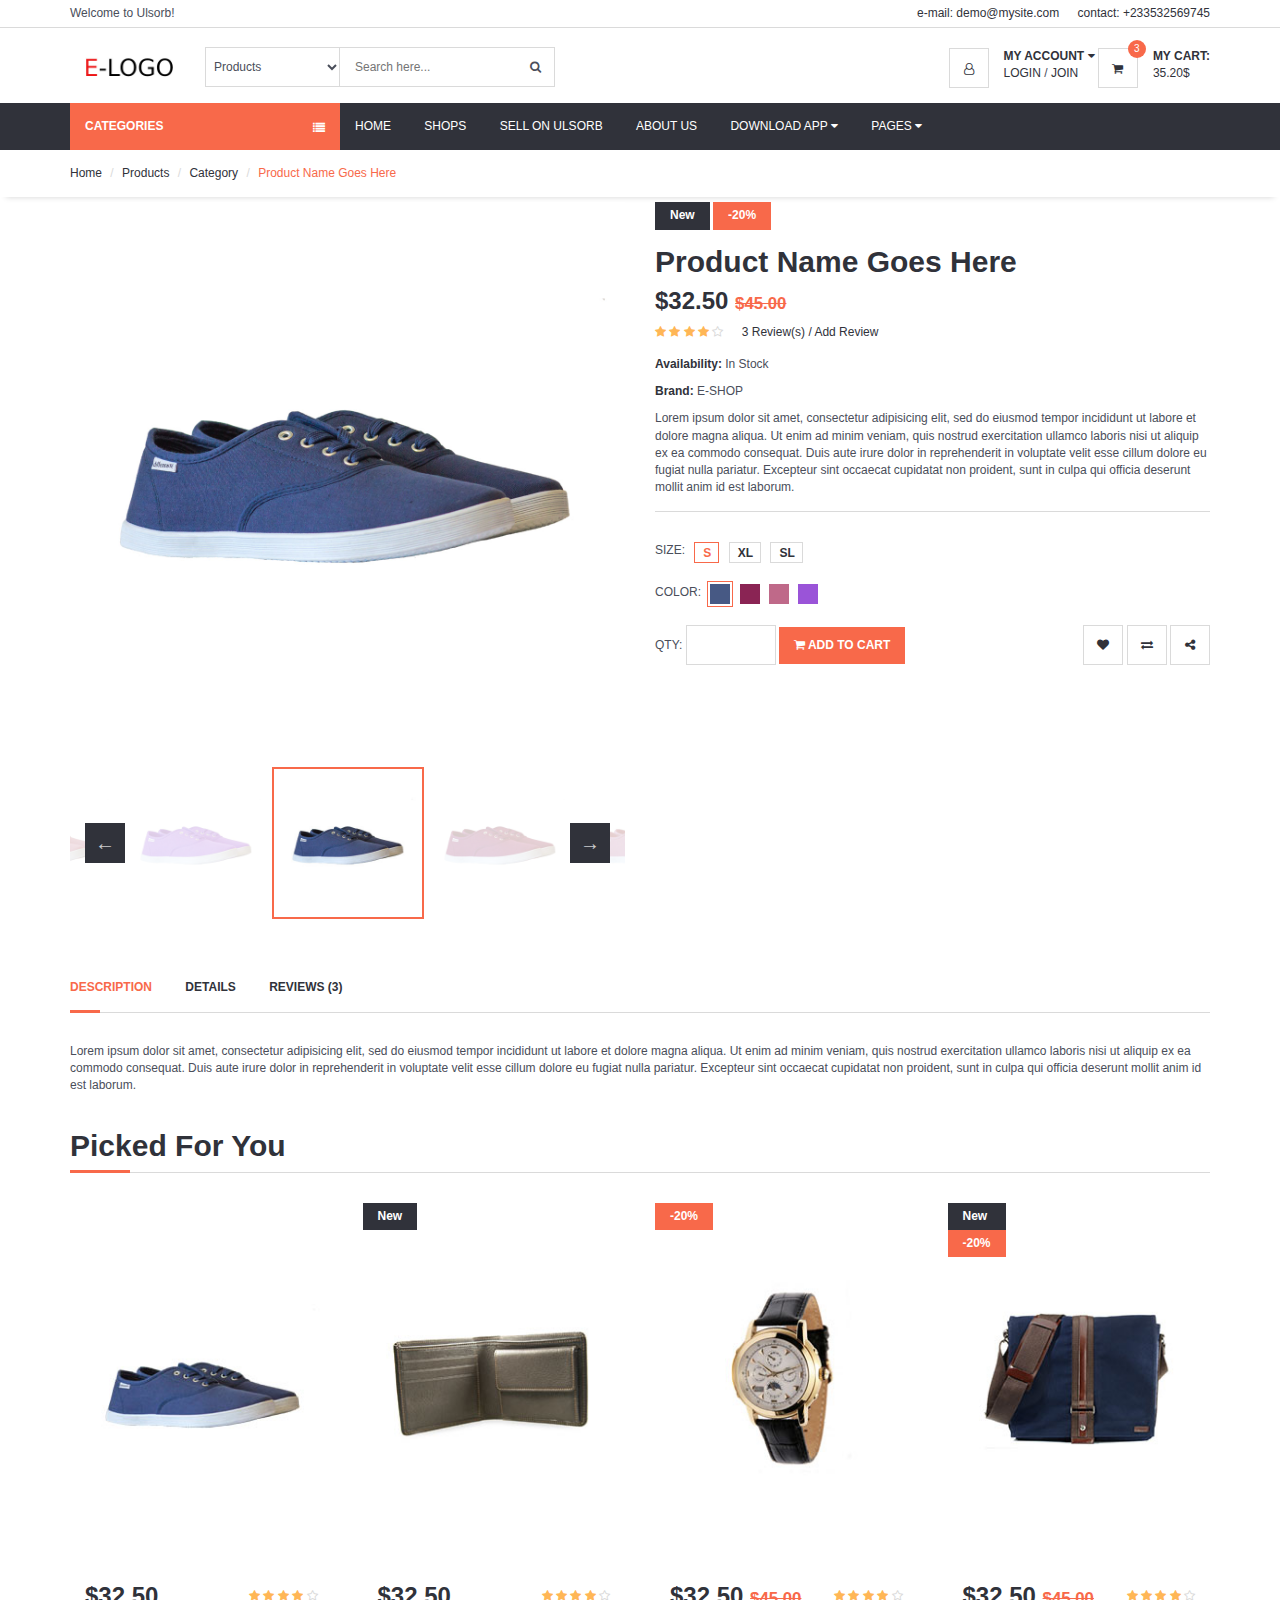
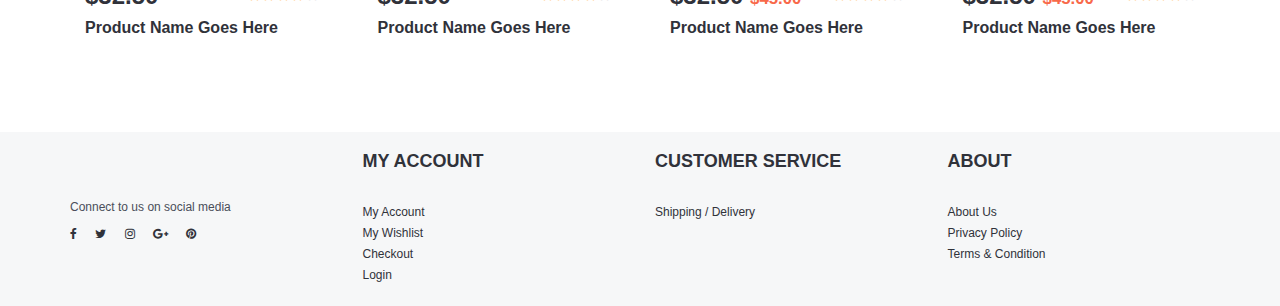
==== product-page.html @ 32432467 "initial commit" ====
<!DOCTYPE html>
<html lang="en">

<head>
	<meta charset="utf-8">
	<meta http-equiv="X-UA-Compatible" content="IE=edge">
	<meta name="viewport" content="width=device-width, initial-scale=1">
	<!-- The above 3 meta tags *must* come first in the head; any other head content must come *after* these tags -->

	<title>Product</title>

	<!-- Google font -->
	<link href="https://fonts.googleapis.com/css?family=Hind:400,700" rel="stylesheet">

	<!-- Bootstrap -->
	<link type="text/css" rel="stylesheet" href="css/bootstrap.min.css" />

	<!-- Slick -->
	<link type="text/css" rel="stylesheet" href="css/slick.css" />
	<link type="text/css" rel="stylesheet" href="css/slick-theme.css" />

	<!-- nouislider -->
	<link type="text/css" rel="stylesheet" href="css/nouislider.min.css" />

	<!-- Font Awesome Icon -->
	<link rel="stylesheet" href="css/font-awesome.min.css">

	<!-- Custom stlylesheet -->
	<link type="text/css" rel="stylesheet" href="css/style.css" />

	<!-- HTML5 shim and Respond.js for IE8 support of HTML5 elements and media queries -->
	<!-- WARNING: Respond.js doesn't work if you view the page via file:// -->
	<!--[if lt IE 9]>
		  <script src="https://oss.maxcdn.com/html5shiv/3.7.3/html5shiv.min.js"></script>
		  <script src="https://oss.maxcdn.com/respond/1.4.2/respond.min.js"></script>
		<![endif]-->

</head>

<body>
	<!-- HEADER -->
	<header>
		<!-- top Header -->
			<div id="top-header">
				<div class="container">
					<div class="pull-left">
						<span>Welcome to Ulsorb!</span>
					</div>
					<div class="pull-right">
						<ul class="header-top-links">
							<li><a href="mailto:demo@mysite.com">e-mail: demo@mysite.com</a></li>
							<li><a href="tel://+233532569745">contact: +233532569745</a></li>
						</ul>
					</div>
				</div>
			</div>
		<!-- /top Header -->

		<!-- header -->
		<div id="header">
			<div class="container">
				<div class="pull-left">
					<!-- Logo -->
					<div class="header-logo">
						<a class="logo" href="#">
							<img src="./img/logo.jpg" alt="">
						</a>
					</div>
					<!-- /Logo -->

					<!-- Search -->
					<div class="header-search">
						<form>
							<input class="input search-input" type="text" placeholder="Search here...">
							<select class="input search-categories">
								<option value="0" selected>Products</option>
								<option value="1">Suppliers</option>
								<option value="1">Location</option>
							</select>
							<button class="search-btn"><i class="fa fa-search"></i></button>
						</form>
					</div>
					<!-- /Search -->
				</div>
				<div class="pull-right">
					<ul class="header-btns">
						
						<!-- Mobile nav toggle-->
						<li class="nav-toggle">
							<button class="nav-toggle-btn main-btn icon-btn"><i class="fa fa-bars"></i></button>
						</li>
						<!-- / Mobile nav toggle -->
						<!-- Account -->
						<li class="header-account dropdown default-dropdown">
							<div class="dropdown-toggle" role="button" data-toggle="dropdown" aria-expanded="true">
								<div class="header-btns-icon">
									<i class="fa fa-user-o"></i>
								</div>
								<strong class="text-uppercase">My Account <i class="fa fa-caret-down"></i></strong>
							</div>
							<a href="#" class="text-uppercase">Login</a> / <a href="#" class="text-uppercase">Join</a>
							<ul class="custom-menu">
								<li><a href="#"><i class="fa fa-user-o"></i> My Account</a></li>
								<li><a href="#"><i class="fa fa-heart-o"></i> My Wishlist</a></li>
								<li><a href="#"><i class="fa fa-exchange"></i> Compare</a></li>
								<li><a href="#"><i class="fa fa-check"></i> Checkout</a></li>
								<li><a href="#"><i class="fa fa-unlock-alt"></i> Login</a></li>
								<li><a href="#"><i class="fa fa-user-plus"></i> Create An Account</a></li>
							</ul>
						</li>
						<!-- /Account -->

						<!-- Cart -->
						<li class="header-cart dropdown default-dropdown">
							<a class="dropdown-toggle" data-toggle="dropdown" aria-expanded="true">
								<div class="header-btns-icon">
									<i class="fa fa-shopping-cart"></i>
									<span class="qty">3</span>
								</div>
								<strong class="text-uppercase">My Cart:</strong>
								<br>
								<span>35.20$</span>
							</a>
							<div class="custom-menu">
								<div id="shopping-cart">
									<div class="shopping-cart-list">
										<div class="product product-widget">
											<div class="product-thumb">
												<img src="./img/thumb-product01.jpg" alt="">
											</div>
											<div class="product-body">
												<h3 class="product-price">$32.50 <span class="qty">x3</span></h3>
												<h2 class="product-name"><a href="#">Product Name Goes Here</a></h2>
											</div>
											<button class="cancel-btn"><i class="fa fa-trash"></i></button>
										</div>
										<div class="product product-widget">
											<div class="product-thumb">
												<img src="./img/thumb-product01.jpg" alt="">
											</div>
											<div class="product-body">
												<h3 class="product-price">$32.50 <span class="qty">x3</span></h3>
												<h2 class="product-name"><a href="#">Product Name Goes Here</a></h2>
											</div>
											<button class="cancel-btn"><i class="fa fa-trash"></i></button>
										</div>
									</div>
									<div class="shopping-cart-btns">
										<button class="main-btn">View Cart</button>
										<button class="primary-btn">Checkout <i class="fa fa-arrow-circle-right"></i></button>
									</div>
								</div>
							</div>
						</li>
						<!-- /Cart -->
					</ul>
				</div>
			</div>
			<!-- header -->
		</div>
		<!-- container -->
	</header>
	<!-- /HEADER -->

	<!-- NAVIGATION -->
	<div id="navigation">
		<!-- container -->
		<div class="container">
			<div id="responsive-nav">
				<!-- category nav -->
				<div class="category-nav show-on-click">
					<span class="category-header">Categories <i class="fa fa-list"></i></span>
					<ul class="category-list">
						<li class="dropdown side-dropdown">
							<a class="dropdown-toggle" data-toggle="dropdown" aria-expanded="true">Health Equipments<i class="fa fa-angle-right"></i></a>
							<div class="custom-menu">
								<div class="row put-space-below">
									<div class="col-md-4">
										<ul class="list-links">
											<li>
												<h3 class="list-links-title"> medical laboratory equipment</h3></li>
											<li><a href="#">N/A</a></li>
											<li><a href="#">N/A</a></li>
											<li><a href="#">N/A</a></li>
											<li><a href="#">N/A</a></li>
											<li><a href="#">N/A</a></li>
										</ul>
									</div>
									
									<div class="col-md-4">
										<ul class="list-links">
											<li>
												<h3 class="list-links-title">diagnostic equipment</h3></li>
											<li><a href="#">medical imaging machines</a></li>
											<li><a href="#">patient scales </a></li>
											<li><a href="#">stethoscope</a></li>
											<li><a href="#">doppler</a></li>
											<li><a href="#">pulse oximetry</a></li>
										</ul>
									</div>
							
									<div class="col-md-4">
										<ul class="list-links">
											<li>
												<h3 class="list-links-title">treatment equipment</h3></li>
											<li><a href="#">infusion pumps</a></li>
											<li><a href="#">lasik surgical machines</a></li>
											<li><a href="#">medical lasers</a></li>
											<li><a href="#"></a></li>
											<li><a href="#"></a></li>
										</ul>
									</div>
								</div>
								<div class="row">
									<div class="col-md-4">
										<ul class="list-links">
											<li>
												<h3 class="list-links-title">life support equipment</h3></li>
											<li><a href="#">heart-lung machines</a></li>
											<li><a href="#">medical ventilators</a></li>
											<li><a href="#">dialysis machine</a></li>
											<li><a href="#">incubators </a></li>
										</ul>
									</div>
									<div class="col-md-4">
										<ul class="list-links">
											<li>
												<h3 class="list-links-title">durable medical equipment</h3></li>
											<li><a href="#">wheelchair</a></li>
											<li><a href="#">hospital beds</a></li>
											<li><a href="#">walker or crutches</a></li>
											<li><a href="#">pressure mattress </a></li>
											<li><a href="#">insulin pumps</a></li>
											<li><a href="#">breast pump</a></li>
											<li><a href="#">nebulizer</a></li>
											<li><a href="#">patient lifts </a></li>
											<li><a href="#">bili lights and blankets </a></li>
											<li><a href="#">kidney machines</a></li>
											<li><a href="#">stationary or portable oxygen tanks</a></li>
											<li><a href="#">oxygen concentrators ventilators.</a></li>
										</ul>
									</div>
									
								</div>
								<!-- <div class="row hidden-sm hidden-xs">
									<div class="col-md-12">
										<hr>
										<a class="banner banner-1" href="#">
											<img src="./img/health-equipment.jpg" alt="sethoscope">
											<div class="banner-caption text-center">
												<h2 class="white-color text-shadow-outline">NEW COLLECTION</h2>
												<h3 class="white-color sub-text text-shadow-outline">HOT DEAL</h3>
											</div>
										</a>
									</div>
								</div> -->
							</div>
						</li>
						<!-- <li><a href="#">Drugs</a></li> -->
						<li class="dropdown side-dropdown"><a class="dropdown-toggle" data-toggle="dropdown" aria-expanded="true">Drugs <i class="fa fa-angle-right"></i></a>
							<div class="custom-menu">
								<div class="row put-space-below">
									<div class="col-md-4">
										<ul class="list-links">
											<li>
												<h3 class="list-links-title">Oral</h3></li>
											<li><a href="#">tablets</a></li>
											<li><a href="#">capsules </a></li>
											<li><a href="#">syrups</a></li>
											<li><a href="#">thin film</a></li>
											<li><a href="#">liquid solution or suspension</a></li>
											<li><a href="#">specialty tables</a></li>
											<li><a href="#">powder or liquid or solid crystals </a></li>
											<li><a href="#">natural or herbal medicine </a></li>
											<li><a href="#">pastes</a></li>
											<li><a href="#">buccal film</a></li>
										</ul>
									</div>
									<div class="col-md-4">
										<ul class="list-links">
											<li>
												<h3 class="list-links-title">ophthalmic</h3></li>
											<li><a href="#">Liquid solution</a></li>
											<li><a href="#">ophthalmic solutions</a></li>
											<li><a href="#">ophthalmic suspensions</a></li>
											<li><a href="#">ophthalmic ointment</a></li>
											<li><a href="#">ophthalmic emulsion</a></li>
										</ul>
									</div>
									<div class="col-md-4">
										<ul class="list-links">
											<li>
												<h3 class="list-links-title">inhalation</h3></li>
											<li><a href="#">aerosol</a></li>
											<li><a href="#">inhaler</a></li>
											<li><a href="#">nebulizer</a></li>
											<li><a href="#">smoking</a></li>
											<li><a href="#">vaporizer</a></li>
										</ul>
									</div>
								</div>
								<div class="row">
									<div class="col-md-4">
										<ul class="list-links">
											<li>
												<h3 class="list-links-title">parenteral</h3></li>
											<li><a href="#"> intravenous (IV)</a></li>
											<li><a href="#"> intradermal  (ID)</a></li>
											<li><a href="#"> subcutaneous (SC)</a></li>
											<li><a href="#"> intramuscular ( IM) </a></li>
											<li><a href="#"> intraosseous (IO)</a></li>
											<li><a href="#"> intraperitoneal (IP)</a></li>
										</ul>
									</div>
									<div class="col-md-4">
										<ul class="list-links">
											<li>
												<h3 class="list-links-title">topical</h3></li>
											<li><a href="#">cream</a></li>
											<li><a href="#">gel</a></li>
											<li><a href="#">liniment or balm</a></li>
											<li><a href="#">lotion</a></li>
											<li><a href="#">ointment</a></li>
											<li><a href="#">ear drops </a></li>
											<li><a href="#">eye drops ( ophthalmic )</a></li>
											<li><a href="#">skin patch ( transdermal )</a></li>
											<li><a href="#">vaginal rings</a></li>
											<li><a href="#">dermal patches </a></li>
											<li><a href="#">powder/ talc</a></li>
										</ul>
									</div>
									<div  class="col-md-4">
										<ul class="list-links">
											<li>
												<h3 class="list-links-title">suppository</h3></li>
											<li><a href="#"> vaginal</a></li>
											<li><a href="#"> Rectal</a></li>
											<li><a href="#"> urethral suppositories</a></li>
											<li><a href="#"> nasal suppositories</a></li>
										</ul>
									</div>
									<!-- <div class="col-md-4 hidden-sm hidden-xs">
										<a class="banner banner-2" href="#">
											<img src="./img/drug.jpg" alt="">
											<div class="banner-caption">
												<h3 class="white-color">NEW<br>COLLECTION</h3>
											</div>
										</a>
									</div> -->
								</div>
							</div>
						</li>
						<li class="dropdown side-dropdown"><a class="dropdown-toggle" data-toggle="dropdown" aria-expanded="true">Cosmetics & beauty<i class="fa fa-angle-right"></i></a>
							<div class="custom-menu">
								<div class="row put-space-below">
									<div class="col-md-4">
										<ul class="list-links">
											<li>
												<h3 class="list-links-title">perfume and eau de cologne</h3></li>
											<li><a href="#">fragrance</a></li>
										</ul>
									</div>
									<div class="col-md-4">
										<ul class="list-links">
											<li>
												<h3 class="list-links-title">makeup cosmetics</h3></li>
											<li><a href="#">foundation creams</a></li>
											<li><a href="#">lipsticks and eye makeup</a></li>

										</ul>
									</div>
									<div class="col-md-4">
										<ul class="list-links">
											<li>
												<h3 class="list-links-title">skin  care cosmetics</h3></li>
											<li><a href="#">cream</a></li>
											<li><a href="#">skin lotion</a></li>
											<li><a href="#">skin milk</a></li>
											<li><a href="#">cleansing cream</a></li>
										</ul>
									</div>
								</div>
								<div class="row">
									<div class="col-md-4">
										<ul class="list-links">
											<li>
												<h3 class="list-links-title">hair care products</h3></li>
											<li><a href="#">hair dye</a></li>
											<li><a href="#">shampoo</a></li>
											<li><a href="#">hair treatment</a></li>
										</ul>
									</div>
									<div class="col-md-4">
										<ul class="list-links">
											<li>
												<h3 class="list-links-title">special purpose cosmetics</h3></li>
											<li><a href="#">sunscreen</a></li>
											<li><a href="#">Soaps</a></li>
										</ul>
									</div>
									<!-- <div class="col-md-4 hidden-sm hidden-xs">
										<a class="banner banner-2" href="#">
											<img src="./img/cosmetic.jpg" alt="">
											<div class="banner-caption">
												<h3 class="white-color">NEW<br>COLLECTION</h3>
											</div>
										</a>
									</div> -->
								</div>
							</div>
						</li>
						<!-- <li><a href="#">Computer & Office</a></li> -->
						<!-- <li><a href="#">Health equipment</a></li> -->
						<!-- <li class="dropdown side-dropdown">
							<a class="dropdown-toggle" data-toggle="dropdown" aria-expanded="true">Cosmetics & beauty <i class="fa fa-angle-right"></i></a>
							<div class="custom-menu">
								<div class="row">
									<div class="col-md-4">
										<ul class="list-links">
											<li>
												<h3 class="list-links-title">Categories</h3></li>
												<li><a href="#">All</a></li>
												<li><a href="#">Drugs</a></li>
												<li><a href="#">Health equipment</a></li>
												<li><a href="#">Cosmetics & beauty</a></li>
												<li><a href="#">Delivery</a></li>
										</ul>
										<hr>
										<ul class="list-links">
											<li>
												<h3 class="list-links-title">Categories</h3></li>
												<li><a href="#">All</a></li>
												<li><a href="#">Drugs</a></li>
												<li><a href="#">Health equipment</a></li>
												<li><a href="#">Cosmetics & beauty</a></li>
												<li><a href="#">Delivery</a></li>
										</ul>
										<hr class="hidden-md hidden-lg">
									</div>
									<div class="col-md-4">
										<ul class="list-links">
											<li>
												<h3 class="list-links-title">Categories</h3></li>
											<li><a href="#">All</a></li>
											<li><a href="#">Drugs</a></li>
											<li><a href="#">Health equipment</a></li>
											<li><a href="#">Cosmetics & beauty</a></li>
											<li><a href="#">Delivery</a></li>
										</ul>
										<hr>
										<ul class="list-links">
											<li>
												<h3 class="list-links-title">Categories</h3></li>
											<li><a href="#">All</a></li>
											<li><a href="#">Drugs</a></li>
											<li><a href="#">Health equipment</a></li>
											<li><a href="#">Cosmetics & beauty</a></li>
											<li><a href="#">Delivery</a></li>
										</ul>
										<hr class="hidden-md hidden-lg">
									</div>
									<div class="col-md-4">
										<ul class="list-links">
											<li>
												<h3 class="list-links-title">Categories</h3></li>
											<li><a href="#">All</a></li>
											<li><a href="#">Drugs</a></li>
											<li><a href="#">Health equipment</a></li>
											<li><a href="#">Cosmetics & beauty</a></li>
											<li><a href="#">Delivery</a></li>
										</ul>
										<hr>
										<ul class="list-links">
											<li>
												<h3 class="list-links-title">Categories</h3></li>
											<li><a href="#">All</a></li>
											<li><a href="#">Drugs</a></li>
											<li><a href="#">Health equipment</a></li>
											<li><a href="#">Cosmetics & beauty</a></li>
											<li><a href="#">Delivery</a></li>
										</ul>
									</div>
								</div>
							</div>
						</li> -->
						<li class="dropdown side-dropdown">
							<a class="dropdown-toggle" data-toggle="dropdown" aria-expanded="true">Suppliers<i class="fa fa-angle-right"></i></a>
							<div class="custom-menu">
								<div class="row">
									<div class="col-md-4">
										<ul class="list-links">
											<li>
												<h3 class="list-links-title">health equipments stores</h3></li>
												<li><a href="#">dolore magna aliqua</a></li>
												<li><a href="#">dolore magna aliqua</a></li>
												<li><a href="#">dolore magna aliqua equipment</a></li>
												<li><a href="#">dolore magna aliqua & beauty</a></li>
												<li><a href="#">dolore magna aliqua</a></li>
										</ul>
										
									</div>
									<div class="col-md-4">
										<ul class="list-links">
											<li>
												<h3 class="list-links-title">cosmetics & beauty stores</h3></li>
											<li><a href="#">Excepteur sint</a></li>
											<li><a href="#">Excepteur sint</a></li>
											<li><a href="#">Hea Excepteur sint</a></li>
											<li><a href="#">Excepteur sint</a></li>
											<li><a href="#">Excepteur sint</a></li>
										</ul>
									</div>
									<div class="col-md-4">
										<ul class="list-links">
											<li>
												<h3 class="list-links-title">drug stores</h3></li>
											<li><a href="#">officia deserunt</a></li>
											<li><a href="#">officia deserunt</a></li>
											<li><a href="#">Health officia deserunt</a></li>
											<li><a href="#">officia deserunt</a></li>
											<li><a href="#">officia deserunt</a></li>
										</ul>
										
									</div>
								</div>
							</div>
						</li>
						<li><a href="#">Delivery</a></li>
						<!-- <li><a href="#">View All</a></li> -->
					</ul>
				</div>
				<!-- /category nav -->

				<!-- menu nav -->
				<div class="menu-nav">
					<span class="menu-header">Menu <i class="fa fa-bars"></i></span>
					<ul class="menu-list">
						<li><a href="./index.html">Home</a></li>
						<li><a href="#">Shops</a></li>
						<!-- <li class="dropdown mega-dropdown"><a class="dropdown-toggle" data-toggle="dropdown" aria-expanded="true">Health Equipments <i class="fa fa-caret-down"></i></a>
							<div class="custom-menu">
								<div class="row">
									<div class="col-md-4">
										<ul class="list-links">
											<li>
												<h3 class="list-links-title">Categories</h3></li>
											<li><a href="#">All</a></li>
											<li><a href="#">Drugs</a></li>
											<li><a href="#">Health equipment</a></li>
											<li><a href="#">Cosmetics & beauty</a></li>
											<li><a href="#">Delivery</a></li>
										</ul>
										<hr class="hidden-md hidden-lg">
									</div>
									<div class="col-md-4">
										<ul class="list-links">
											<li>
												<h3 class="list-links-title">Categories</h3></li>
											<li><a href="#">All</a></li>
											<li><a href="#">Drugs</a></li>
											<li><a href="#">Health equipment</a></li>
											<li><a href="#">Cosmetics & beauty</a></li>
											<li><a href="#">Delivery</a></li>
										</ul>
										<hr class="hidden-md hidden-lg">
									</div>
									<div class="col-md-4">
										<ul class="list-links">
											<li>
												<h3 class="list-links-title">Categories</h3></li>
											<li><a href="#">All</a></li>
											<li><a href="#">Drugs</a></li>
											<li><a href="#">Health equipment</a></li>
											<li><a href="#">Cosmetics & beauty</a></li>
											<li><a href="#">Delivery</a></li>
										</ul>
									</div>
								</div>
								<div class="row hidden-sm hidden-xs">
									<div class="col-md-12">
										<hr>
										<a class="banner banner-1" href="#">
											<img src="./img/health-equipment.jpg" alt="">
											<div class="banner-caption text-center">
												<h2 class="white-color">NEW COLLECTION</h2>
												<h3 class="white-color font-weak">HOT DEAL</h3>
											</div>
										</a>
									</div>
								</div>
							</div>
						</li> -->
						<!-- <li class="dropdown mega-dropdown full-width"><a class="dropdown-toggle" data-toggle="dropdown" aria-expanded="true">Drugs <i class="fa fa-caret-down"></i></a>
							<div class="custom-menu">
								<div class="row">
									<div class="col-md-3">
										<div class="hidden-sm hidden-xs">
											<a class="banner banner-1" href="#">
												<img src="./img/drug1.jpg"  alt="drug image" class="drug-image">
												<div class="banner-caption text-center">
													<h3 class="white-color text-uppercase">Women’s</h3>
												</div>
											</a>
											<hr>
										</div>
										<ul class="list-links">
											<li>
												<h3 class="list-links-title">Categories</h3></li>
											<li><a href="#">All</a></li>
											<li><a href="#">Drugs</a></li>
											<li><a href="#">Health equipment</a></li>
											<li><a href="#">Cosmetics & beauty</a></li>
											<li><a href="#">Delivery</a></li>
										</ul>
									</div>
									<div class="col-md-3">
										<div class="hidden-sm hidden-xs">
											<a class="banner banner-1" href="#">
												<img src="./img/drug2.jpg"  alt="drug image" class="drug-image">
												<div class="banner-caption text-center">
													<h3 class="white-color text-uppercase">Men’s</h3>
												</div>
											</a>
										</div>
										<hr>
										<ul class="list-links">
											<li>
												<h3 class="list-links-title">Categories</h3></li>
											<li><a href="#">All</a></li>
											<li><a href="#">Drugs</a></li>
											<li><a href="#">Health equipment</a></li>
											<li><a href="#">Cosmetics & beauty</a></li>
											<li><a href="#">Delivery</a></li>
										</ul>
									</div>
									<div class="col-md-3">
										<div class="hidden-sm hidden-xs">
											<a class="banner banner-1" href="#">
												<img src="./img/drug3.jpg"  alt="drug image" class="drug-image">
												<div class="banner-caption text-center">
													<h3 class="white-color text-uppercase">Accessories</h3>
												</div>
											</a>
										</div>
										<hr>
										<ul class="list-links">
											<li>
												<h3 class="list-links-title">Categories</h3></li>
											<li><a href="#">All</a></li>
											<li><a href="#">Drugs</a></li>
											<li><a href="#">Health equipment</a></li>
											<li><a href="#">Cosmetics & beauty</a></li>
											<li><a href="#">Delivery</a></li>
										</ul>
									</div>
									<div class="col-md-3">
										<div class="hidden-sm hidden-xs">
											<a class="banner banner-1" href="#">
												<img src="./img/drug4.jpg" alt="drug image" class="drug-image">
												<div class="banner-caption text-center">
													<h3 class="white-color text-uppercase">Bags</h3>
												</div>
											</a>
										</div>
										<hr>
										<ul class="list-links">
											<li>
												<h3 class="list-links-title">Categories</h3></li>
											<li><a href="#">All</a></li>
											<li><a href="#">Drugs</a></li>
											<li><a href="#">Health equipment</a></li>
											<li><a href="#">Cosmetics & beauty</a></li>
											<li><a href="#">Delivery</a></li>
										</ul>
									</div>
								</div>
							</div>
						</li> -->
						<li><a href="#">Sell on Ulsorb</a></li>
						<li><a href="#">About Us</a></li>
						<li class="dropdown default-dropdown"><a class="dropdown-toggle" data-toggle="dropdown" aria-expanded="true">Download App <i class="fa fa-caret-down"></i></a>
							<ul class="custom-menu">
								<li><a href="#">Google play store</a></li>
								<li><a href="#">Apple App Store</a></li>
							</ul>
						</li>
						<li class="dropdown default-dropdown"><a class="dropdown-toggle" data-toggle="dropdown" aria-expanded="true">Pages <i class="fa fa-caret-down"></i></a>
							<ul class="custom-menu">
								<li><a href="index.html">Home</a></li>
								<li><a href="products.html">Products</a></li>
								<li><a href="product-page.html">Product Details</a></li>
								<li><a href="checkout.html">Checkout</a></li>
							</ul>
						</li>
					</ul>
				</div>
				<!-- menu nav -->
			</div>
		</div>
		<!-- /container -->
	</div>
	<!-- /NAVIGATION -->

	<!-- BREADCRUMB -->
	<div id="breadcrumb">
		<div class="container">
			<ul class="breadcrumb">
				<li><a href="#">Home</a></li>
				<li><a href="#">Products</a></li>
				<li><a href="#">Category</a></li>
				<li class="active">Product Name Goes Here</li>
			</ul>
		</div>
	</div>
	<!-- /BREADCRUMB -->

	<!-- section -->
	<div class="section">
		<!-- container -->
		<div class="container">
			<!-- row -->
			<div class="row">
				<!--  Product Details -->
				<div class="product product-details clearfix">
					<div class="col-md-6">
						<div id="product-main-view">
							<div class="product-view">
								<img src="./img/main-product01.jpg" alt="">
							</div>
							<div class="product-view">
								<img src="./img/main-product02.jpg" alt="">
							</div>
							<div class="product-view">
								<img src="./img/main-product03.jpg" alt="">
							</div>
							<div class="product-view">
								<img src="./img/main-product04.jpg" alt="">
							</div>
						</div>
						<div id="product-view">
							<div class="product-view">
								<img src="./img/thumb-product01.jpg" alt="">
							</div>
							<div class="product-view">
								<img src="./img/thumb-product02.jpg" alt="">
							</div>
							<div class="product-view">
								<img src="./img/thumb-product03.jpg" alt="">
							</div>
							<div class="product-view">
								<img src="./img/thumb-product04.jpg" alt="">
							</div>
						</div>
					</div>
					<div class="col-md-6">
						<div class="product-body">
							<div class="product-label">
								<span>New</span>
								<span class="sale">-20%</span>
							</div>
							<h2 class="product-name">Product Name Goes Here</h2>
							<h3 class="product-price">$32.50 <del class="product-old-price">$45.00</del></h3>
							<div>
								<div class="product-rating">
									<i class="fa fa-star"></i>
									<i class="fa fa-star"></i>
									<i class="fa fa-star"></i>
									<i class="fa fa-star"></i>
									<i class="fa fa-star-o empty"></i>
								</div>
								<a href="#">3 Review(s) / Add Review</a>
							</div>
							<p><strong>Availability:</strong> In Stock</p>
							<p><strong>Brand:</strong> E-SHOP</p>
							<p>Lorem ipsum dolor sit amet, consectetur adipisicing elit, sed do eiusmod tempor incididunt ut labore et dolore magna aliqua. Ut enim ad minim veniam, quis nostrud exercitation ullamco laboris nisi ut aliquip ex ea commodo consequat. Duis aute irure
								dolor in reprehenderit in voluptate velit esse cillum dolore eu fugiat nulla pariatur. Excepteur sint occaecat cupidatat non proident, sunt in culpa qui officia deserunt mollit anim id est laborum.</p>
							<div class="product-options">
								<ul class="size-option">
									<li><span class="text-uppercase">Size:</span></li>
									<li class="active"><a href="#">S</a></li>
									<li><a href="#">XL</a></li>
									<li><a href="#">SL</a></li>
								</ul>
								<ul class="color-option">
									<li><span class="text-uppercase">Color:</span></li>
									<li class="active"><a href="#" style="background-color:#475984;"></a></li>
									<li><a href="#" style="background-color:#8A2454;"></a></li>
									<li><a href="#" style="background-color:#BF6989;"></a></li>
									<li><a href="#" style="background-color:#9A54D8;"></a></li>
								</ul>
							</div>

							<div class="product-btns">
								<div class="qty-input">
									<span class="text-uppercase">QTY: </span>
									<input class="input" type="number">
								</div>
								<button class="primary-btn add-to-cart"><i class="fa fa-shopping-cart"></i> Add to Cart</button>
								<div class="pull-right">
									<button class="main-btn icon-btn"><i class="fa fa-heart"></i></button>
									<button class="main-btn icon-btn"><i class="fa fa-exchange"></i></button>
									<button class="main-btn icon-btn"><i class="fa fa-share-alt"></i></button>
								</div>
							</div>
						</div>
					</div>
					<div class="col-md-12">
						<div class="product-tab">
							<ul class="tab-nav">
								<li class="active"><a data-toggle="tab" href="#tab1">Description</a></li>
								<li><a data-toggle="tab" href="#tab1">Details</a></li>
								<li><a data-toggle="tab" href="#tab2">Reviews (3)</a></li>
							</ul>
							<div class="tab-content">
								<div id="tab1" class="tab-pane fade in active">
									<p>Lorem ipsum dolor sit amet, consectetur adipisicing elit, sed do eiusmod tempor incididunt ut labore et dolore magna aliqua. Ut enim ad minim veniam, quis nostrud exercitation ullamco laboris nisi ut aliquip ex ea commodo consequat. Duis aute
										irure dolor in reprehenderit in voluptate velit esse cillum dolore eu fugiat nulla pariatur. Excepteur sint occaecat cupidatat non proident, sunt in culpa qui officia deserunt mollit anim id est laborum.</p>
								</div>
								<div id="tab2" class="tab-pane fade in">

									<div class="row">
										<div class="col-md-6">
											<div class="product-reviews">
												<div class="single-review">
													<div class="review-heading">
														<div><a href="#"><i class="fa fa-user-o"></i> John</a></div>
														<div><a href="#"><i class="fa fa-clock-o"></i> 27 DEC 2017 / 8:0 PM</a></div>
														<div class="review-rating pull-right">
															<i class="fa fa-star"></i>
															<i class="fa fa-star"></i>
															<i class="fa fa-star"></i>
															<i class="fa fa-star"></i>
															<i class="fa fa-star-o empty"></i>
														</div>
													</div>
													<div class="review-body">
														<p>Lorem ipsum dolor sit amet, consectetur adipisicing elit, sed do eiusmod tempor incididunt ut labore et dolore magna aliqua.Ut enim ad minim veniam, quis nostrud exercitation ullamco laboris nisi ut aliquip ex ea commodo consequat.Duis aute
															irure dolor in reprehenderit in voluptate velit esse cillum dolore eu fugiat nulla pariatur.</p>
													</div>
												</div>

												<div class="single-review">
													<div class="review-heading">
														<div><a href="#"><i class="fa fa-user-o"></i> John</a></div>
														<div><a href="#"><i class="fa fa-clock-o"></i> 27 DEC 2017 / 8:0 PM</a></div>
														<div class="review-rating pull-right">
															<i class="fa fa-star"></i>
															<i class="fa fa-star"></i>
															<i class="fa fa-star"></i>
															<i class="fa fa-star"></i>
															<i class="fa fa-star-o empty"></i>
														</div>
													</div>
													<div class="review-body">
														<p>Lorem ipsum dolor sit amet, consectetur adipisicing elit, sed do eiusmod tempor incididunt ut labore et dolore magna aliqua.Ut enim ad minim veniam, quis nostrud exercitation ullamco laboris nisi ut aliquip ex ea commodo consequat.Duis aute
															irure dolor in reprehenderit in voluptate velit esse cillum dolore eu fugiat nulla pariatur.</p>
													</div>
												</div>

												<div class="single-review">
													<div class="review-heading">
														<div><a href="#"><i class="fa fa-user-o"></i> John</a></div>
														<div><a href="#"><i class="fa fa-clock-o"></i> 27 DEC 2017 / 8:0 PM</a></div>
														<div class="review-rating pull-right">
															<i class="fa fa-star"></i>
															<i class="fa fa-star"></i>
															<i class="fa fa-star"></i>
															<i class="fa fa-star"></i>
															<i class="fa fa-star-o empty"></i>
														</div>
													</div>
													<div class="review-body">
														<p>Lorem ipsum dolor sit amet, consectetur adipisicing elit, sed do eiusmod tempor incididunt ut labore et dolore magna aliqua.Ut enim ad minim veniam, quis nostrud exercitation ullamco laboris nisi ut aliquip ex ea commodo consequat.Duis aute
															irure dolor in reprehenderit in voluptate velit esse cillum dolore eu fugiat nulla pariatur.</p>
													</div>
												</div>

												<ul class="reviews-pages">
													<li class="active">1</li>
													<li><a href="#">2</a></li>
													<li><a href="#">3</a></li>
													<li><a href="#"><i class="fa fa-caret-right"></i></a></li>
												</ul>
											</div>
										</div>
										<div class="col-md-6">
											<h4 class="text-uppercase">Write Your Review</h4>
											<p>Your email address will not be published.</p>
											<form class="review-form">
												<div class="form-group">
													<input class="input" type="text" placeholder="Your Name" />
												</div>
												<div class="form-group">
													<input class="input" type="email" placeholder="Email Address" />
												</div>
												<div class="form-group">
													<textarea class="input" placeholder="Your review"></textarea>
												</div>
												<div class="form-group">
													<div class="input-rating">
														<strong class="text-uppercase">Your Rating: </strong>
														<div class="stars">
															<input type="radio" id="star5" name="rating" value="5" /><label for="star5"></label>
															<input type="radio" id="star4" name="rating" value="4" /><label for="star4"></label>
															<input type="radio" id="star3" name="rating" value="3" /><label for="star3"></label>
															<input type="radio" id="star2" name="rating" value="2" /><label for="star2"></label>
															<input type="radio" id="star1" name="rating" value="1" /><label for="star1"></label>
														</div>
													</div>
												</div>
												<button class="primary-btn">Submit</button>
											</form>
										</div>
									</div>



								</div>
							</div>
						</div>
					</div>

				</div>
				<!-- /Product Details -->
			</div>
			<!-- /row -->
		</div>
		<!-- /container -->
	</div>
	<!-- /section -->

	<!-- section -->
	<div class="section">
		<!-- container -->
		<div class="container">
			<!-- row -->
			<div class="row">
				<!-- section title -->
				<div class="col-md-12">
					<div class="section-title">
						<h2 class="title">Picked For You</h2>
					</div>
				</div>
				<!-- section title -->

				<!-- Product Single -->
				<div class="col-md-3 col-sm-6 col-xs-6">
					<div class="product product-single">
						<div class="product-thumb">
							<button class="main-btn quick-view"><i class="fa fa-search-plus"></i> Quick view</button>
							<img src="./img/product04.jpg" alt="">
						</div>
						<div class="product-body">
							<h3 class="product-price">$32.50</h3>
							<div class="product-rating">
								<i class="fa fa-star"></i>
								<i class="fa fa-star"></i>
								<i class="fa fa-star"></i>
								<i class="fa fa-star"></i>
								<i class="fa fa-star-o empty"></i>
							</div>
							<h2 class="product-name"><a href="#">Product Name Goes Here</a></h2>
							<div class="product-btns">
								<button class="main-btn icon-btn"><i class="fa fa-heart"></i></button>
								<button class="main-btn icon-btn"><i class="fa fa-exchange"></i></button>
								<button class="primary-btn add-to-cart"><i class="fa fa-shopping-cart"></i> Add to Cart</button>
							</div>
						</div>
					</div>
				</div>
				<!-- /Product Single -->

				<!-- Product Single -->
				<div class="col-md-3 col-sm-6 col-xs-6">
					<div class="product product-single">
						<div class="product-thumb">
							<div class="product-label">
								<span>New</span>
							</div>
							<button class="main-btn quick-view"><i class="fa fa-search-plus"></i> Quick view</button>
							<img src="./img/product03.jpg" alt="">
						</div>
						<div class="product-body">
							<h3 class="product-price">$32.50</h3>
							<div class="product-rating">
								<i class="fa fa-star"></i>
								<i class="fa fa-star"></i>
								<i class="fa fa-star"></i>
								<i class="fa fa-star"></i>
								<i class="fa fa-star-o empty"></i>
							</div>
							<h2 class="product-name"><a href="#">Product Name Goes Here</a></h2>
							<div class="product-btns">
								<button class="main-btn icon-btn"><i class="fa fa-heart"></i></button>
								<button class="main-btn icon-btn"><i class="fa fa-exchange"></i></button>
								<button class="primary-btn add-to-cart"><i class="fa fa-shopping-cart"></i> Add to Cart</button>
							</div>
						</div>
					</div>
				</div>
				<!-- /Product Single -->

				<!-- Product Single -->
				<div class="col-md-3 col-sm-6 col-xs-6">
					<div class="product product-single">
						<div class="product-thumb">
							<div class="product-label">
								<span class="sale">-20%</span>
							</div>
							<button class="main-btn quick-view"><i class="fa fa-search-plus"></i> Quick view</button>
							<img src="./img/product02.jpg" alt="">
						</div>
						<div class="product-body">
							<h3 class="product-price">$32.50 <del class="product-old-price">$45.00</del></h3>
							<div class="product-rating">
								<i class="fa fa-star"></i>
								<i class="fa fa-star"></i>
								<i class="fa fa-star"></i>
								<i class="fa fa-star"></i>
								<i class="fa fa-star-o empty"></i>
							</div>
							<h2 class="product-name"><a href="#">Product Name Goes Here</a></h2>
							<div class="product-btns">
								<button class="main-btn icon-btn"><i class="fa fa-heart"></i></button>
								<button class="main-btn icon-btn"><i class="fa fa-exchange"></i></button>
								<button class="primary-btn add-to-cart"><i class="fa fa-shopping-cart"></i> Add to Cart</button>
							</div>
						</div>
					</div>
				</div>
				<!-- /Product Single -->

				<!-- Product Single -->
				<div class="col-md-3 col-sm-6 col-xs-6">
					<div class="product product-single">
						<div class="product-thumb">
							<div class="product-label">
								<span>New</span>
								<span class="sale">-20%</span>
							</div>
							<button class="main-btn quick-view"><i class="fa fa-search-plus"></i> Quick view</button>
							<img src="./img/product01.jpg" alt="">
						</div>
						<div class="product-body">
							<h3 class="product-price">$32.50 <del class="product-old-price">$45.00</del></h3>
							<div class="product-rating">
								<i class="fa fa-star"></i>
								<i class="fa fa-star"></i>
								<i class="fa fa-star"></i>
								<i class="fa fa-star"></i>
								<i class="fa fa-star-o empty"></i>
							</div>
							<h2 class="product-name"><a href="#">Product Name Goes Here</a></h2>
							<div class="product-btns">
								<button class="main-btn icon-btn"><i class="fa fa-heart"></i></button>
								<button class="main-btn icon-btn"><i class="fa fa-exchange"></i></button>
								<button class="primary-btn add-to-cart"><i class="fa fa-shopping-cart"></i> Add to Cart</button>
							</div>
						</div>
					</div>
				</div>
				<!-- /Product Single -->
			</div>
			<!-- /row -->
		</div>
		<!-- /container -->
	</div>
	<!-- /section -->

	<footer id="footer" class="section section-grey">
		<!-- container -->
		<div class="container">
			<!-- row -->
			<div class="row">
				<!-- footer widget -->
				<div class="col-md-3 col-sm-6 col-xs-6">
					<div class="footer">
						<!-- footer logo -->
						<div class="footer-logo">
							<a class="logo" href="#">
		            <img src="./img/logo.png" alt="">
		          </a>
						</div>
						<!-- /footer logo -->

						<p>Connect to us on social media</p>

						<!-- footer social -->
						<ul class="footer-social">
							<li><a href="#"><i class="fa fa-facebook"></i></a></li>
							<li><a href="#"><i class="fa fa-twitter"></i></a></li>
							<li><a href="#"><i class="fa fa-instagram"></i></a></li>
							<li><a href="#"><i class="fa fa-google-plus"></i></a></li>
							<li><a href="#"><i class="fa fa-pinterest"></i></a></li>
						</ul>
						<!-- /footer social -->
					</div>
				</div>
				<!-- /footer widget -->

				<!-- footer widget -->
				<div class="col-md-3 col-sm-6 col-xs-6">
					<div class="footer">
						<h3 class="footer-header">My Account</h3>
						<ul class="list-links">
							<li><a href="#">My Account</a></li>
							<li><a href="#">My Wishlist</a></li>
							<!-- <li><a href="#">Compare</a></li> -->
							<li><a href="#">Checkout</a></li>
							<li><a href="#">Login</a></li>
						</ul>
					</div>
				</div>
				<!-- /footer widget -->

				<div class="clearfix visible-sm visible-xs"></div>

				<!-- footer widget -->
				<div class="col-md-3 col-sm-6 col-xs-6">
					<div class="footer">
						<h3 class="footer-header">Customer Service</h3>
						<ul class="list-links">
							<li><a href="#">Shipping / Delivery</a></li>	
						</ul>
					</div>
				</div>
				<!-- /footer widget -->

				<div class="col-md-3 col-sm-6 col-xs-6">
					<div class="footer">
						<h3 class="footer-header">About</h3>
						<ul class="list-links">
							<li><a href="#">About Us</a></li>
							<li><a href="#">Privacy Policy</a></li>
							<li><a href="#">Terms & Condition</a></li>
						</ul>
					</div>
				</div>
			</div>
			<!-- /row -->

		<!-- </div> -->
		<!-- /container -->
	</footer>
	<!-- /FOOTER -->

	<!-- jQuery Plugins -->
	<script src="js/jquery.min.js"></script>
	<script src="js/bootstrap.min.js"></script>
	<script src="js/slick.min.js"></script>
	<script src="js/nouislider.min.js"></script>
	<script src="js/jquery.zoom.min.js"></script>
	<script src="js/main.js"></script>

</body>

</html>
---- css/nouislider.min.css ----
/*! nouislider - 10.0.0 - 2017-05-28 14:52:48 */.noUi-target,.noUi-target *{-webkit-touch-callout:none;-webkit-tap-highlight-color:transparent;-webkit-user-select:none;-ms-touch-action:none;touch-action:none;-ms-user-select:none;-moz-user-select:none;user-select:none;-moz-box-sizing:border-box;box-sizing:border-box}.noUi-target{position:relative;direction:ltr}.noUi-base{width:100%;height:100%;position:relative;z-index:1}.noUi-connect{position:absolute;right:0;top:0;left:0;bottom:0}.noUi-origin{position:absolute;height:0;width:0}.noUi-handle{position:relative;z-index:1}.noUi-state-tap .noUi-connect,.noUi-state-tap .noUi-origin{-webkit-transition:top .3s,right .3s,bottom .3s,left .3s;transition:top .3s,right .3s,bottom .3s,left .3s}.noUi-state-drag *{cursor:inherit!important}.noUi-base,.noUi-handle{-webkit-transform:translate3d(0,0,0);transform:translate3d(0,0,0)}.noUi-horizontal{height:18px}.noUi-horizontal .noUi-handle{width:34px;height:28px;left:-17px;top:-6px}.noUi-vertical{width:18px}.noUi-vertical .noUi-handle{width:28px;height:34px;left:-6px;top:-17px}.noUi-target{background:#FAFAFA;border-radius:4px;border:1px solid #D3D3D3;box-shadow:inset 0 1px 1px #F0F0F0,0 3px 6px -5px #BBB}.noUi-connect{background:#3FB8AF;border-radius:4px;box-shadow:inset 0 0 3px rgba(51,51,51,.45);-webkit-transition:background 450ms;transition:background 450ms}.noUi-draggable{cursor:ew-resize}.noUi-vertical .noUi-draggable{cursor:ns-resize}.noUi-handle{border:1px solid #D9D9D9;border-radius:3px;background:#FFF;cursor:default;box-shadow:inset 0 0 1px #FFF,inset 0 1px 7px #EBEBEB,0 3px 6px -3px #BBB}.noUi-active{box-shadow:inset 0 0 1px #FFF,inset 0 1px 7px #DDD,0 3px 6px -3px #BBB}.noUi-handle:after,.noUi-handle:before{content:"";display:block;position:absolute;height:14px;width:1px;background:#E8E7E6;left:14px;top:6px}.noUi-handle:after{left:17px}.noUi-vertical .noUi-handle:after,.noUi-vertical .noUi-handle:before{width:14px;height:1px;left:6px;top:14px}.noUi-vertical .noUi-handle:after{top:17px}[disabled] .noUi-connect{background:#B8B8B8}[disabled] .noUi-handle,[disabled].noUi-handle,[disabled].noUi-target{cursor:not-allowed}.noUi-pips,.noUi-pips *{-moz-box-sizing:border-box;box-sizing:border-box}.noUi-pips{position:absolute;color:#999}.noUi-value{position:absolute;white-space:nowrap;text-align:center}.noUi-value-sub{color:#ccc;font-size:10px}.noUi-marker{position:absolute;background:#CCC}.noUi-marker-large,.noUi-marker-sub{background:#AAA}.noUi-pips-horizontal{padding:10px 0;height:80px;top:100%;left:0;width:100%}.noUi-value-horizontal{-webkit-transform:translate3d(-50%,50%,0);transform:translate3d(-50%,50%,0)}.noUi-marker-horizontal.noUi-marker{margin-left:-1px;width:2px;height:5px}.noUi-marker-horizontal.noUi-marker-sub{height:10px}.noUi-marker-horizontal.noUi-marker-large{height:15px}.noUi-pips-vertical{padding:0 10px;height:100%;top:0;left:100%}.noUi-value-vertical{-webkit-transform:translate3d(0,50%,0);transform:translate3d(0,50%,0);padding-left:25px}.noUi-marker-vertical.noUi-marker{width:5px;height:2px;margin-top:-1px}.noUi-marker-vertical.noUi-marker-sub{width:10px}.noUi-marker-vertical.noUi-marker-large{width:15px}.noUi-tooltip{display:block;position:absolute;border:1px solid #D9D9D9;border-radius:3px;background:#fff;color:#000;padding:5px;text-align:center;white-space:nowrap}.noUi-horizontal .noUi-tooltip{-webkit-transform:translate(-50%,0);transform:translate(-50%,0);left:50%;bottom:120%}.noUi-vertical .noUi-tooltip{-webkit-transform:translate(0,-50%);transform:translate(0,-50%);top:50%;right:120%}
---- css/style.css ----
/*
Template Name: E-SHOP HTML E-Commerce Template
Author: yaminncco

Colors:
	Body 		  : #4A4E5A
	Headers 	: #30323A
	Primary 	: #F8694A
	Dark 		  :	#30323A
	Grey 		  : #DADADA #F6F7F8

Fonts: Hind

Table OF Contents
------------------------------------
1 > GENERAL
------ typography
------ Buttons
------ Inputs
------ Lists
------ Sections
------ Breadcrumb
2 > HEADER
------ Top header
------ Logo
------ Search header
------ Account header
------ Cart header
3 > NAVIGATION
------ Category nav
------ Menu nav
------ Dropdowns
------ Mobile Nav
4 > BANNERS
5 > HOME SLIDER
6 > PRODUCT
------ Single product
------ Widget product
------ Product slick
7 > PRODUCTS PAGE
------ Aside
------ Store
8 > PRODUCT DETAILS PAGE
------ Product view
------ Product details
------ Product tab
9 > CHECKOUT PAGE
10 > FOOTER
11 > SLICK
------ Arrows
------ Dots
12 > RESPONSIVE
------------------------------------*/

/*=========================================================
	01 -> GENERAL
===========================================================*/

/*----------------------------*\
	Typography
\*----------------------------*/

body {
  font-family: sans-serif;
  color: #4A4E5A;
  overflow-x: hidden;
  font-size: 1.2rem;
}

h1, h2, h3, h4, h5, h6 {
  color: #30323A;
  margin: 0 0 10px;
  font-weight: 700;
}

a {
  color: #30323A;
  -webkit-transition: 0.3s color;
  transition: 0.3s color;
}

a:hover, a:focus {
  color: #F8694A;
  text-decoration: none;
  outline: none;
}

.primary-color {
  color: #F8694A;
}

.white-color {
  color: #FFF;
}

.font-weak {
  font-weight: 400;
}

strong {
  color: #30323A;
}

ul, ol {
  margin: 0;
  padding: 0;
  list-style: none
}

hr {
  margin-top: 15px;
  margin-bottom: 15px;
  border-color: #DADADA;
}

/*----------------------------*\
	Buttons
\*----------------------------*/

.main-btn, .primary-btn {
  display: inline-block;
  padding: 10px 15px;
  text-transform: uppercase;
  font-weight: 700;
  border: none;
  -webkit-transition: 0.3s all;
  transition: 0.3s all;
}

.icon-btn.main-btn, .icon-btn.primary-btn {
  width: 40px;
  height: 40px;
  line-height: 40px;
  text-align: center;
  padding: 0px;
  border: none;
}

.main-btn {
  color: #30323A;
  background-color: #FFF;
  -webkit-box-shadow: 0px 0px 0px 1px #DADADA inset, 0px 0px 0px 6px transparent;
  box-shadow: 0px 0px 0px 1px #DADADA inset, 0px 0px 0px 6px transparent;
}

.main-btn:hover, .main-btn:focus {
  color: #F8694A;
  -webkit-box-shadow: 0px 0px 0px 1px #F8694A inset, 0px 0px 0px 0px #F8694A;
  box-shadow: 0px 0px 0px 1px #F8694A inset, 0px 0px 0px 0px #F8694A;
}

.primary-btn {
  color: #FFF;
  background-color: #F8694A;
}

.primary-btn:hover, .primary-btn:focus {
  color: #FFF;
  background-color: #30323A;
}

/*----------------------------*\
	Inputs
\*----------------------------*/

.input {
  width: 100%;
  height: 40px;
  padding: 0px 5px;
  border: none;
  background-color: transparent;
  -webkit-box-shadow: 0px 0px 0px 1px #DADADA inset, 0px 0px 0px 5px transparent;
  box-shadow: 0px 0px 0px 1px #DADADA inset, 0px 0px 0px 5px transparent;
  -webkit-transition: 0.3s all;
  transition: 0.3s all;
}

.input:focus {
  -webkit-box-shadow: 0px 0px 0px 1px #F8694A inset, 0px 0px 0px 0px #F8694A;
  box-shadow: 0px 0px 0px 1px #F8694A inset, 0px 0px 0px 0px #F8694A;
}

textarea.input {
  padding: 15px;
}

.input-checkbox .caption {
  max-height: 0;
  overflow: hidden;
  -webkit-transition: 0.3s max-height;
  transition: 0.3s max-height;
}

.input-checkbox>label {
  color: #30323A;
}

.input-checkbox input[type="checkbox"]:checked+label+.caption, .input-checkbox input[type="radio"]:checked+label+.caption {
  max-height: 800px;
}

/*----------------------------*\
	Lists
\*----------------------------*/

.list-links .list-links-title {
  margin-bottom: 10px;
  font-size: inherit;
  text-transform: capitalize;
}

.list-links li>a {
  position: relative;
  display: inline-block;
  /* text-transform: uppercase; */
  padding: 2px 0px;
  -webkit-transition: 0.3s all;
  transition: 0.3s all;
}

.list-links li>a:before {
  content: "\f105";
  position: absolute;
  left: 0px;
  font-family: FontAwesome;
  -webkit-transform: translateX(-10px);
  -ms-transform: translateX(-10px);
  transform: translateX(-10px);
  opacity: 0;
  visibility: hidden;
  -webkit-transition: 0.3s all;
  transition: 0.3s all;
}

.list-links li>a:hover, .list-links li>a:focus, .list-links li.active>a {
  color: #F8694A;
  -webkit-transform: translateX(10px);
  -ms-transform: translateX(10px);
  transform: translateX(10px);
}

.list-links li>a:hover:before, .list-links li>a:focus:before, .list-links li.active>a:before {
  opacity: 1;
  visibility: visible;
}

/*----------------------------*\
	Sections
\*----------------------------*/

.section {
  padding-top: 5px;
  padding-bottom: 5px;
}

.section-grey {
  background: #F6F7F8;
}

.section-title {
  position: relative;
  margin-bottom: 15px;
  margin-top: 15px;
  border-bottom: 1px solid #DADADA;
}

.section-title .title {
  display: inline-block;
  text-transform: capitalize;
}

.section-title:after {
  content: "";
  position: absolute;
  left: 0;
  bottom: -1.5px;
  height: 3px;
  width: 60px;
  background-color: #F8694A;
}

/*----------------------------*\
	Breadcrumb
\*----------------------------*/

#breadcrumb {
  -webkit-box-shadow: 0px 6px 6px -6px rgba(0, 0, 0, 0.175);
  box-shadow: 0px 6px 6px -6px rgba(0, 0, 0, 0.175);
}

.breadcrumb {
  background-color: transparent;
  border: none;
  border-radius: 0px;
  padding: 15px 0px;
  margin: 0;
}

.breadcrumb>.active {
  color: #F8694A;
}

.breadcrumb>li+li:before {
  color: #DADADA;
}

/*=========================================================
	02 -> HEADER
===========================================================*/

#header {
  padding-top: 5px;
}

/*----------------------------*\
	Top header
\*----------------------------*/

#top-header {
  padding-top: 5px;
  padding-bottom: 5px;
  border-bottom: 1px solid #DADADA;
}

.header-top-links>li {
  display: inline-block;
}

.header-top-links>li+li {
  margin-left: 15px;
}

.header-top-links>li>a {
  cursor: pointer;
}

/*----------------------------*\
	logo
\*----------------------------*/

.header-logo {
  display: inline-block;
  margin-right: 15px;
}

.header-logo .logo>img {
  width: 100%;
  max-height: 70px;
}

/*----------------------------*\
	Search header
\*----------------------------*/

.header-search {
  display: inline-block;
  /* padding: 15px 0px; */
  max-width: 400px;
}

.header-search>form {
  position: relative;
}

.header-search>form .search-input {
  padding-left: 150px;
  padding-right: 45px;
}

.header-search>form .search-categories {
  position: absolute;
  left: 0px;
  top: 0px;
  width: 135px;
}

.header-search>form .search-btn {
  position: absolute;
  top: 0px;
  right: 0px;
  width: 40px;
  height: 40px;
  background-color: transparent;
  border: none;
}

/*----------------------------*\
	Account header
\*----------------------------*/

.header-btns>li {
  display: inline-block;
  vertical-align: top;
  padding: 15px 0px;
}

/* .header-btns>li+li {
  margin-left: 15px;
} */

.header-btns>li .header-btns-icon {
  position: relative;
  float: left;
  margin-right: 15px;
  width: 40px;
  height: 40px;
  line-height: 40px;
  text-align: center;
  color: #30323A;
  background-color: #FFF;
  border: 1px solid #DADADA;
}

.header-btns .dropdown-toggle {
  display: block;
  cursor: pointer;
}

.header-account.dropdown .custom-menu>li>a>i {
  margin-right: 15px;
  color: #F8694A;
}

/*----------------------------*\
	Cart header
\*----------------------------*/

.header-cart .header-btns-icon .qty {
  position: absolute;
  right: -9px;
  top: -9px;
  width: 18px;
  height: 18px;
  line-height: 18px;
  text-align: center;
  font-size: 10px;
  background: #F8694A;
  color: #FFF;
  border-radius: 50%;
}

.header-cart.dropdown .custom-menu {
  width: 300px;
}

#shopping-cart .shopping-cart-list {
  max-height: 260px;
  margin-bottom: 15px;
  overflow-y: scroll;
}

#shopping-cart .shopping-cart-list .product.product-widget:first-child {
  margin-top: 0px;
}

#shopping-cart .shopping-cart-list .product.product-widget:last-child {
  margin-bottom: 0px;
}

#shopping-cart .shopping-cart-btns>button {
  width: calc(50% - 2px);
}

/*=========================================================
	03 -> NAVIGATION
===========================================================*/

#navigation {
  background-color: #30323A;
}

#navigation .container {
  position: relative;
}

/*----------------------------*\
	Category nav
\*----------------------------*/

.category-nav {
  float: left;
  width: 270px;
}

.category-nav .category-header {
  padding: 15px;
  display: block;
  text-transform: uppercase;
  background: #F8694A;
  color: #FFF;
  font-weight: 700;
}

.category-nav .category-header>i {
  float: right;
  line-height: 20px;
}

.category-nav .category-list {
  position: absolute;
  width: 270px;
  background-color: #FFF;
  border-left: 1px solid #DADADA;
  border-right: 1px solid #DADADA;
  border-bottom: 1px solid #DADADA;
  z-index: 50;
  -webkit-transition: 0.3s all;
  transition: 0.3s all;
}

.category-nav.show-on-click .category-list {
  opacity: 0;
  visibility: hidden;
  -webkit-transform: translate(0px, 15px);
  -ms-transform: translate(0px, 15px);
  transform: translate(0px, 15px);
}

.category-nav.show-on-click .category-list.open {
  opacity: 1;
  visibility: visible;
  -webkit-transform: translate(0px, 0px);
  -ms-transform: translate(0px, 0px);
  transform: translate(0px, 0px);
}

.category-nav .category-list>li+li {
  border-top: 1px solid #DADADA;
}

.category-nav .category-list>li.dropdown>.dropdown-toggle>i {
  float: right;
  line-height: 20px;
}

.category-nav .category-list>li>a {
  display: block;
  padding: 15px;
  /* text-transform: uppercase; */
}

.category-nav .category-list>li>a:hover, .category-nav .category-list>li>a:focus, .category-nav .category-list>li.dropdown.open>a {
  color: #F8694A;
}

/*----------------------------*\
	Menu nav
\*----------------------------*/

.menu-nav .menu-header {
  display: none;
  padding: 15px;
  text-transform: uppercase;
  background: #30323A;
  color: #FFF;
  font-weight: 700;
}

.menu-nav .menu-header>i {
  float: right;
  line-height: 20px;
}

.menu-nav .menu-list>li {
  display: inline-block;
}

.menu-nav .menu-list>li>a {
  display: block;
  padding: 15px;
  color: #FFF;
  text-transform: uppercase;
}

.menu-nav .menu-list>li>a:hover, .menu-nav .menu-list>li>a:focus, .menu-nav .menu-list>li.dropdown.open>a {
  color: #F8694A;
}

/*----------------------------*\
	Dropdowns
\*----------------------------*/

.custom-menu {
  position: absolute;
  padding: 15px;
  background: #FFF;
  -webkit-box-shadow: 0px 6px 12px rgba(0, 0, 0, 0.175);
  box-shadow: 0px 6px 12px rgba(0, 0, 0, 0.175);
  z-index: 100;
  top: 100%;
  min-width: 200px;
  opacity: 0;
  visibility: hidden;
  -webkit-transition: 0.3s all;
  transition: 0.3s all;
}

.dropdown.open>.custom-menu {
  opacity: 1;
  visibility: visible;
}

/*-- Default Dropdown --*/

.dropdown.default-dropdown>.custom-menu {
  border-top: 2px solid #F8694A;
  left: 50%;
  -webkit-transform: translateX(-50%) translateY(15px);
  -ms-transform: translateX(-50%) translateY(15px);
  transform: translateX(-50%) translateY(15px);
}

.dropdown.default-dropdown.open>.custom-menu {
  -webkit-transform: translateX(-50%) translateY(0px);
  -ms-transform: translateX(-50%) translateY(0px);
  transform: translateX(-50%) translateY(0px);
}

.dropdown.default-dropdown>.custom-menu>li>a {
  display: block;
  padding: 10px 0px;
  text-transform: uppercase;
}

/*-- Mega Dropdown --*/

.dropdown.mega-dropdown.full-width {
  position: static !important;
}

.dropdown.mega-dropdown>.custom-menu {
  border-top: 2px solid #F8694A;
  left: 0;
  -webkit-transform: translate(0px, 15px);
  -ms-transform: translate(0px, 15px);
  transform: translate(0px, 15px);
  width: auto;
  min-width: 750px;
  max-width: 100%;
}

.dropdown.mega-dropdown.full-width>.custom-menu {
  width: 100%;
}

.dropdown.mega-dropdown.open>.custom-menu {
  -webkit-transform: translate(0px, 0px);
  -ms-transform: translate(0px, 0px);
  transform: translate(0px, 0px);
}

/*-- Side Dropdown --*/

.dropdown.side-dropdown>.custom-menu {
  border-left: 2px solid #F8694A;
  left: 100%;
  top: 0;
  width: 750px;
  -webkit-transform: translate(15px, 0px);
  -ms-transform: translate(15px, 0px);
  transform: translate(15px, 0px);
}

.dropdown.side-dropdown.open>.custom-menu {
  -webkit-transform: translate(0px, 0px);
  -ms-transform: translate(0px, 0px);
  transform: translate(0px, 0px);
}

/*----------------------------*\
	Mobile nav
\*----------------------------*/

#header .nav-toggle {
  display: none;
}

@media only screen and (max-width: 991px) {
  #header .nav-toggle {
    display: inline-block;
  }
  header .pull-left, header .pull-right {
    float: none !important;
  }
  header .pull-right {
    margin-top: 2px;
  }
  #responsive-nav {
    position: fixed;
    left: 0;
    top: 0;
    bottom: 0;
    max-width: 270px;
    width: 0%;
    overflow: hidden;
    background-color: #FFF;
    -webkit-transform: translateX(-100%);
    -ms-transform: translateX(-100%);
    transform: translateX(-100%);
    -webkit-transition: 0.5s all;
    transition: 0.5s all;
    z-index: 990;
  }
  #responsive-nav.open {
    width: 100%;
    -webkit-transform: translateX(0%);
    -ms-transform: translateX(0%);
    transform: translateX(0%);
  }
  #responsive-nav .dropdown .custom-menu {
    display: none;
    position: static;
    width: 100%;
    -webkit-box-shadow: none;
    box-shadow: none;
    border-top: none;
    border-left: 2px solid #F8694A;
  }
  #responsive-nav .dropdown.open .custom-menu {
    display: block;
    min-width: auto;
    -webkit-transform: translate(0px, 0px);
    -ms-transform: translate(0px, 0px);
    transform: translate(0px, 0px);
  }
  .category-nav .category-list, .menu-nav .menu-list {
    display: none;
    overflow-y: scroll;
    overflow-x: hidden;
    max-height: calc(100vh - 100px);
  }
  .category-nav .category-list.open, .menu-nav .menu-list.open {
    display: block;
  }
  .menu-nav .menu-header, .category-nav .category-header {
    cursor: pointer;
  }
  .category-nav {
    float: none;
    width: 100%;
  }
  .category-nav .category-list {
    position: static;
  }
  .menu-nav .menu-header {
    display: block;
  }
  .menu-nav .menu-list {
    float: none;
    border-left: 1px solid #DADADA;
    border-right: 1px solid #DADADA;
    border-bottom: 1px solid #DADADA;
  }
  .menu-nav .menu-list>li {
    display: block;
  }
  .menu-nav .menu-list>li+li {
    border-top: 1px solid #DADADA;
  }
  .menu-nav .menu-list>li>a {
    color: #30323A;
  }
  #navigation.shadow:after {
    content: "";
    position: fixed;
    left: 0;
    right: 0;
    top: 0;
    bottom: 0;
    background-color: rgba(0, 0, 0, 0.7);
    z-index: 99;
  }
}

/*=========================================================
	04 -> BANNERS
===========================================================*/

.banner {
  display: block;
  position: relative;
  margin-top: 15px;
  margin-bottom: 15px;
}

.banner>img {
  width: 100%;
}

.banner.banner-1 .banner-caption {
  position: absolute;
  top: 50%;
  left: 50%;
  -webkit-transform: translate(-50%, -50%);
  -ms-transform: translate(-50%, -50%);
  transform: translate(-50%, -50%);
}

.banner.banner-2 .banner-caption {
  position: absolute;
  left: 10%;
  right: 10%;
  bottom: 10%;
}

.banner h1 {
  font-size: 46px;
  text-transform: uppercase;
}

/*=========================================================
	05 -> HOME SLIDER
===========================================================*/

#home .home-wrap {
  margin-left: 270px;
}

#home-slick .banner {
  margin: 0px;
}

/*=========================================================
	06 -> PRODUCT
===========================================================*/

.product .product-old-price {
  color: #F8694A;
  font-size: 70%;
}

.product .product-rating {
  display: inline-block;
}

.product .product-rating>i {
  color: #FFB656;
}

.product .product-rating>i.empty {
  color: #DADADA;
}

.product .product-label>span {
  position: relative;
  display: inline-block;
  padding: 5px 15px;
  font-weight: 700;
  color: #FFF;
  background-color: #30323A;
  z-index: 22;
}

.product .product-label>span.sale {
  background-color: #F8694A;
}

.product .product-countdown {
  z-index: 22;
}

.product .product-countdown>li {
  display: inline-block;
  margin-right: -4px;
}

.product .product-countdown>li+li:before {
  content: ":";
  color: #FFF;
  background: #30323A;
  padding: 2px;
}

.product .product-countdown>li>span {
  display: inline-block;
  color: #FFF;
  font-weight: 700;
  padding: 10px;
  background: #F8694A;
}

/*----------------------------*\
	Single product
\*----------------------------*/

.product.product-single {
  margin-top: 15px;
  margin-bottom: 15px;
  -webkit-transition: 0.3s all;
  transition: 0.3s all;
}

.product.product-single:hover {
  -webkit-box-shadow: 0px 6px 10px -6px rgba(0, 0, 0, 0.175);
  box-shadow: 0px 6px 10px -6px rgba(0, 0, 0, 0.175);
  -webkit-transform: translateY(-4px);
  -ms-transform: translateY(-4px);
  transform: translateY(-4px);
}

.product.product-single .product-thumb {
  position: relative;
  margin-bottom: 15px;
}

.product.product-single .product-thumb>img {
  width: 100%;
}

.product.product-single .product-thumb:after {
  content: "";
  position: absolute;
  top: 0;
  left: 0;
  right: 0;
  bottom: 0;
  background-color: #FFF;
  opacity: 0;
  visibility: hidden;
  z-index: 0;
  -webkit-transition: 0.3s all;
  transition: 0.3s all;
}

.product.product-single:hover .product-thumb:after {
  opacity: 0.7;
  visibility: visible;
}

.product.product-single .quick-view {
  position: absolute;
  top: 50%;
  left: 50%;
  -webkit-transform: translate(-50%, -50%);
  -ms-transform: translate(-50%, -50%);
  transform: translate(-50%, -50%);
  opacity: 0;
  visibility: hidden;
  z-index: 20;
}

.product.product-single:hover .quick-view {
  opacity: 1;
  visibility: visible;
}

.product.product-single .product-label {
  position: absolute;
  left: 0;
  top: 0;
}

.product.product-single .product-label>span {
  display: block;
}

.product.product-single .product-countdown {
  position: absolute;
  left: 0;
  bottom: 0;
  right: 0;
  text-align: center;
}

.product.product-single .product-body {
  padding: 15px;
}

.product.product-single .product-price {
  display: inline-block;
}

.product.product-single .product-rating {
  float: right;
  margin-top: 5px;
}

.product.product-single .product-name {
  font-size: 16px;
}

.product.product-single .product-btns {
  margin-top: 20px;
  opacity: 0;
  visibility: hidden;
  -webkit-transition: 0.3s all;
  transition: 0.3s all;
}

.product.product-single:hover .product-btns {
  opacity: 1;
  visibility: visible;
}

/*-- hot product --*/

.product.product-single.product-hot {
  border: 2px solid #F8694A;
}

.product.product-single.product-hot .product-btns {
  opacity: 1;
  visibility: visible;
}

/*----------------------------*\
	 Widget product
\*----------------------------*/

.product.product-widget {
  position: relative;
  margin-top: 15px;
  margin-bottom: 15px;
}

.product.product-widget .product-thumb {
  position: absolute;
  left: 0;
  top: 0;
  width: 60px;
}

.product.product-widget .product-thumb>img {
  width: 100%;
}

.product.product-widget .product-body {
  padding-left: 75px;
  padding-top: 10px;
  min-height: 60px;
}

.product.product-widget .product-price {
  font-size: 18px;
  margin-bottom: 5px;
}

.product.product-widget .product-price .qty {
  font-size: 14px;
  font-weight: 400;
}

.product.product-widget .product-name {
  font-size: 14px;
}

.product.product-widget .cancel-btn {
  position: absolute;
  right: 0px;
  top: 10px;
  background-color: transparent;
  border: none;
  color: #DADADA;
}

.product.product-widget .cancel-btn:hover {
  color: #30323A;
}

/*----------------------------*\
	Product slick
\*----------------------------*/

.product-slick .slick-slide {
  margin-right: 15px;
  margin-left: 15px;
}

/*=========================================================
	07 -> PRODUCTS PAGE
===========================================================*/

/*----------------------------*\
	Aside
\*----------------------------*/

#aside .aside {
  margin-bottom: 30px;
}

#aside .aside:last-child {
  margin-bottom: 0px;
}

.aside .aside-title {
  position: relative;
  border-bottom: 1px solid #DADADA;
  text-transform: uppercase;
  padding-bottom: 15px;
  margin-bottom: 30px;
  margin-top: 15px;
  line-height: 24px;
  font-size: 18px;
}

.aside .aside-title:after {
  content: "";
  position: absolute;
  left: 0;
  bottom: -1.5px;
  height: 3px;
  width: 60px;
  background-color: #F8694A;
}

/*-- Filter list --*/

.filter-list {
  margin-bottom: 15px;
}

.filter-list>li {
  display: inline-block;
  margin-right: 2px;
  margin-bottom: 6px;
}

.filter-list>li:last-child {
  margin-right: 0px;
}

.filter-list li a {
  position: relative;
  padding: 0px 5px 0px 20px;
}

.filter-list li a:before {
  content: "\f00d";
  font-family: FontAwesome;
  position: absolute;
  left: 4px;
  top: 5px;
  line-height: 12px;
  font-size: 9px;
  color: #FFF;
  background: #30323A;
  width: 12px;
  text-align: center;
  border-radius: 50%;
  height: 12px;
}

/*-- Price Filter --*/

#price-slider {
  margin: 60px 0px 50px;
}

.noUi-target {
  background-color: #DADADA;
  -webkit-box-shadow: none;
  box-shadow: none;
  border: none;
  border-radius: 0px;
}

.noUi-connect {
  background-color: #F8694A;
}

.noUi-horizontal {
  height: 4px;
}

.noUi-horizontal .noUi-handle {
  width: 12px;
  height: 12px;
  left: -6px;
  top: -4px;
  border: none;
  background: #30323A;
  -webkit-box-shadow: none;
  box-shadow: none;
  border-radius: 0px;
}

.noUi-handle:before, .noUi-handle:after {
  display: none;
}

.noUi-tooltip {
  border: none;
  color: #FFF;
  background: #30323A;
  border-radius: 0px;
}

/*----------------------------*\
	Store
\*----------------------------*/

#store {
  margin-top: 15px;
  padding-top: 30px;
  border-top: 1px solid #DADADA;
  margin-bottom: 15px;
  padding-bottom: 30px;
  border-bottom: 1px solid #DADADA;
}

/*-- store filter --*/

.row-filter {
  display: inline-block;
  vertical-align: top;
}

.row-filter>a {
  display: inline-block;
  height: 40px;
  width: 40px;
  line-height: 40px;
  text-align: center;
  color: #FFF;
  background-color: #30323A;
  -webkit-transition: 0.3s all;
  transition: 0.3s all;
}

.row-filter>a:hover {
  opacity: 0.9;
}

.row-filter>a.active {
  background-color: #F8694A;
}

.sort-filter {
  display: inline-block;
  margin-left: 15px;
}

.sort-filter select.input {
  width: 120px;
}

.page-filter select.input {
  width: 90px;
}

.page-filter {
  display: inline-block;
}

.store-pages {
  display: inline-block;
  margin-left: 15px;
}

.store-pages li {
  display: inline-block;
  margin-right: 6px;
}

.store-pages li a {
  display: block;
  min-width: 10px;
  text-align: center;
}

.store-pages li.active {
  color: #F8694A;
}

/*=========================================================
	08 -> PRODUCT DETAILS PAGE
===========================================================*/

/*----------------------------*\
	Product view
\*----------------------------*/

#product-main-view .slick-arrow {
  opacity: 0;
}

#product-main-view:hover .slick-arrow {
  opacity: 1;
}

#product-view {
  margin-top: 10px;
  margin-bottom: 15px;
}

#product-view .product-view.slick-slide {
  opacity: 0.2;
}

#product-view .product-view.slick-slide.slick-current {
  opacity: 1;
  -webkit-box-shadow: 0px 0px 0px 2px #F8694A inset;
  box-shadow: 0px 0px 0px 2px #F8694A inset;
}

#product-view .product-view {
  padding: 7.5px;
}

.product-view>img {
  width: 100%;
}

/*----------------------------*\
	Product details
\*----------------------------*/

.product.product-details .product-name {
  margin-top: 15px;
}

.product.product-details .product-rating {
  margin-right: 15px;
  margin-bottom: 15px;
}

.product.product-details .product-options {
  padding-top: 30px;
  margin-bottom: 15px;
  border-top: 1px solid #DADADA;
  margin-top: 15px;
}

.product-options .size-option {
  margin-bottom: 15px;
}

.size-option>li {
  display: inline-block;
  margin-right: 6px;
  margin-bottom: 6px;
  vertical-align: top;
}

.size-option>li:last-child {
  margin-right: 0px;
}

.size-option>li>a {
  display: block;
  border: 1px solid #DADADA;
  font-weight: 700;
  padding: 2px 7px 0px 8px;
}

.size-option>li.active a {
  color: #F8694A;
  border-color: #F8694A;
}

.color-option>li {
  display: inline-block;
  margin-right: 6px;
  margin-bottom: 6px;
  vertical-align: top;
}

.color-option>li:last-child {
  margin-right: 0px;
}

.color-option>li>a {
  display: block;
  width: 20px;
  height: 20px;
}

.color-option>li.active a {
  -webkit-box-shadow: 0px 0px 0px 2px #FFF, 0px 0px 0px 3px #F8694A;
  box-shadow: 0px 0px 0px 2px #FFF, 0px 0px 0px 3px #F8694A;
}

.product.product-details .qty-input {
  display: inline-block;
}

.product.product-details .qty-input .input {
  width: 90px;
}

/*----------------------------*\
	Product tab
\*----------------------------*/

.product-tab {
  margin-top: 30px;
}

.product-tab .tab-nav {
  border-bottom: 1px solid #DADADA;
  margin-bottom: 30px;
}

.product-tab .tab-nav li {
  display: inline-block;
}

.product-tab .tab-nav li+li {
  margin-left: 30px;
}

.product-tab .tab-nav li a {
  display: block;
  padding: 15px 0px;
  text-transform: uppercase;
  font-weight: 700;
}

.product-tab .tab-nav li.active {
  position: relative;
}

.product-tab .tab-nav li.active a {
  color: #F8694A;
}

.product-tab .tab-nav li.active a:after {
  content: "";
  position: absolute;
  left: 0;
  bottom: -1.5px;
  height: 3px;
  width: 30px;
  background-color: #F8694A;
}

/*-- reviews --*/

.single-review {
  margin-bottom: 30px;
}

.single-review .review-heading>div {
  display: inline-block;
}

.single-review .review-heading>div+div {
  margin-left: 10px;
}

.single-review .review-rating {
  display: inline-block;
}

.single-review .review-rating>i {
  color: #FFB656;
}

.single-review .review-rating>i.empty {
  color: #DADADA;
}

.single-review .review-body {
  margin-top: 10px;
}

.reviews-pages li {
  display: inline-block;
  margin-right: 6px;
}

.reviews-pages li a {
  display: block;
  min-width: 10px;
  text-align: center;
}

.reviews-pages li.active {
  color: #F8694A;
}

/*-- review form --*/

.review-form textarea.input {
  height: 90px;
}

.review-form .input-rating .stars {
  display: inline-block;
  vertical-align: top;
}

.review-form .input-rating .stars input[type="radio"] {
  display: none;
}

.review-form .input-rating .stars>label {
  float: right;
  cursor: pointer;
  padding: 0px 3px;
  margin: 0px;
  -webkit-transition: 0.3s all;
  transition: 0.3s all;
}

.review-form .input-rating .stars>label:hover, .review-form .input-rating .stars>label:hover~label {
  -webkit-transform: scale(1.5);
  -ms-transform: scale(1.5);
  transform: scale(1.5);
}

.review-form .input-rating .stars>label:before {
  content: "\f006";
  font-family: FontAwesome;
  font-style: normal;
  font-weight: normal;
  color: #DADADA;
  font-size: 14px;
  -webkit-transition: 0.3s all;
  transition: 0.3s all;
}

.review-form .input-rating .stars>label:hover:before, .review-form .input-rating .stars>label:hover~label:before {
  content: "\f005";
  color: #FFB656;
}

.review-form .input-rating .stars>input:checked label:before, .review-form .input-rating .stars>input:checked~label:before {
  content: "\f005";
  color: #FFB656;
}

/*=========================================================
	09 -> CHECKOUT PAGE
===========================================================*/

.shiping-methods {
  margin-bottom: 30px;
}

/*-- shopping cart table --*/

.shopping-cart-table>tbody>tr>td, .shopping-cart-table>tbody>tr>th, .shopping-cart-table>tfoot>tr>td, .shopping-cart-table>tfoot>tr>th, .shopping-cart-table>thead>tr>td, .shopping-cart-table>thead>tr>th {
  padding: 15px 0px;
  vertical-align: middle;
  border-top: 1px solid #DADADA;
}

.shopping-cart-table>thead>tr>th {
  color: #30323A;
  text-transform: uppercase;
  border-bottom: 1px solid #DADADA;
}

.shopping-cart-table>tbody>tr:last-child>td {
  border-bottom: 1px solid #DADADA;
}

.shopping-cart-table>tfoot>tr>td, .shopping-cart-table>tfoot>tr>th {
  color: #30323A;
  border-top: 0px
}

.shopping-cart-table>tfoot>tr>td:not(.empty), .shopping-cart-table>tfoot>tr>th:not(.empty) {
  padding: 15px;
  background-color: #F6F7F8;
  border: 1px solid #DADADA;
}

.shopping-cart-table>tbody>tr>.details>a {
  font-size: 18px;
  font-weight: 700;
}

.shopping-cart-table>tbody>tr>.thumb>img {
  width: 60px;
}

.shopping-cart-table>tbody>tr>.qty .input {
  width: 90px;
}

.shopping-cart-table>tbody>tr>.price {
  font-size: 18px;
}

.shopping-cart-table>tbody>tr>.total {
  font-size: 18px;
}

.shopping-cart-table>tfoot>tr>.sub-total {
  font-size: 18px;
}

.shopping-cart-table>tfoot>tr>.total {
  font-size: 24px;
  color: #F8694A;
}

/*=========================================================
	10 -> FOOTER
===========================================================*/

.footer {
  margin: 15px 0px;
}

.footer .footer-header {
  font-size: 18px;
  text-transform: uppercase;
  margin-bottom: 30px;
}

.footer-logo {
  margin-bottom: 30px;
}

.footer-logo .logo {
  display: inline-block;
}

.footer-logo .logo>img {
  width: 100%;
  max-height: 70px;
}

.footer-social>li {
  display: inline-block;
  margin-right: 15px;
  margin-bottom: 6px;
}

.footer-social>li:last-child {
  margin-right: 0px;
}

.footer-copyright {
  margin-top: 15px;
  text-transform: uppercase;
  font-size: 14px;
}

/*=========================================================
	11 -> SLICK
===========================================================*/

/*----------------------------*\
	Arrows
\*----------------------------*/

.slick-prev, .slick-next {
  width: 40px;
  height: 40px;
  background: #30323A;
  z-index: 22;
}

.slick-prev:hover, .slick-prev:focus, .slick-next:hover, .slick-next:focus {
  background: #F8694A;
}

.slick-prev:before, .slick-next:before {
  color: #FFF;
}

.slick-prev {
  left: 15px;
}

.slick-next {
  right: 15px;
}

.custom-nav .slick-prev, .custom-nav .slick-next {
  display: inline-block;
  position: static;
  -webkit-transform: translate(0px, 0px);
  -ms-transform: translate(0px, 0px);
  transform: translate(0px, 0px);
}

/*----------------------------*\
	Dots
\*----------------------------*/

.slick-dots li, .slick-dots li button, .slick-dots li button:before {
  width: 10px;
  height: 10px;
}

.slick-dots li button:before {
  content: "";
  opacity: 1;
  background: #DADADA;
  border-radius: 50%;
}

.slick-dots li.slick-active button:before {
  background-color: #F8694A;
}

.custom-dots .slick-dots {
  position: static;
  margin: 15px 0px;
}

/*=================================================================================================================*/

.image-height{
  height: 200px;
}

.sub-text {
  font-weight: 100;
  font-size: 2rem;
}

.text-shadow-outline{
  color: #fff;
  text-shadow: -1px 0 #000, 0 1px #000, 1px 0 #000, 0 -1px #000;
}


.drug-image{
  height: 150px !important;
  width: 250px !important;
}


.fixed-header{
  position: fixed;
  top: 0;
  width: 100%;
  z-index: 51;
}

.content {
  padding-top: 16px;
  /* z-index: 0; */
}

.fixed-header + .content {
  padding-top: 102px;
}

.put-space-below{
  margin-bottom: 15px;
}

.my-card{
  background-color: white;
}

.comment{
  font-weight: normal !important;
  font-size: 1.5rem !important;
}



/*=========================================================
	12 -> RESPONSIVE
===========================================================*/

@media only screen and (max-width: 991px) {
  #home .home-wrap {
    margin-left: 0px;
  }
  #aside {
    margin-bottom: 60px;
  }
  .product-reviews {
    margin-bottom: 30px;
  }

  .sub-text {
    font-weight: 50;
    font-size: 1.1rem !important;
  }
  #top-header{
    display: none
  }
  .header-logo {
    width: 20%;
  }

  .header-search {
    display: inline-block;
    max-width: 74%;
  }

  .header-search>form .search-categories {
    position: absolute;
    left: 0px;
    top: 0px;
    width: 90px;
  }

  .header-search>form .search-input {
    padding-left: 97px;
    padding-right: 45px;
  }
}

@media only screen and (max-width: 767px) {
  .banner h1 {
    font-size: 20px;
  }
  .store-filter .pull-right, .store-filter .pull-left {
    float: none !important;
  }
  .store-filter .pull-right {
    margin-top: 15px;
  }
}

@media only screen and (max-width: 480px) {
  [class*='col-xs'] {
    width: 100%;
  }
}
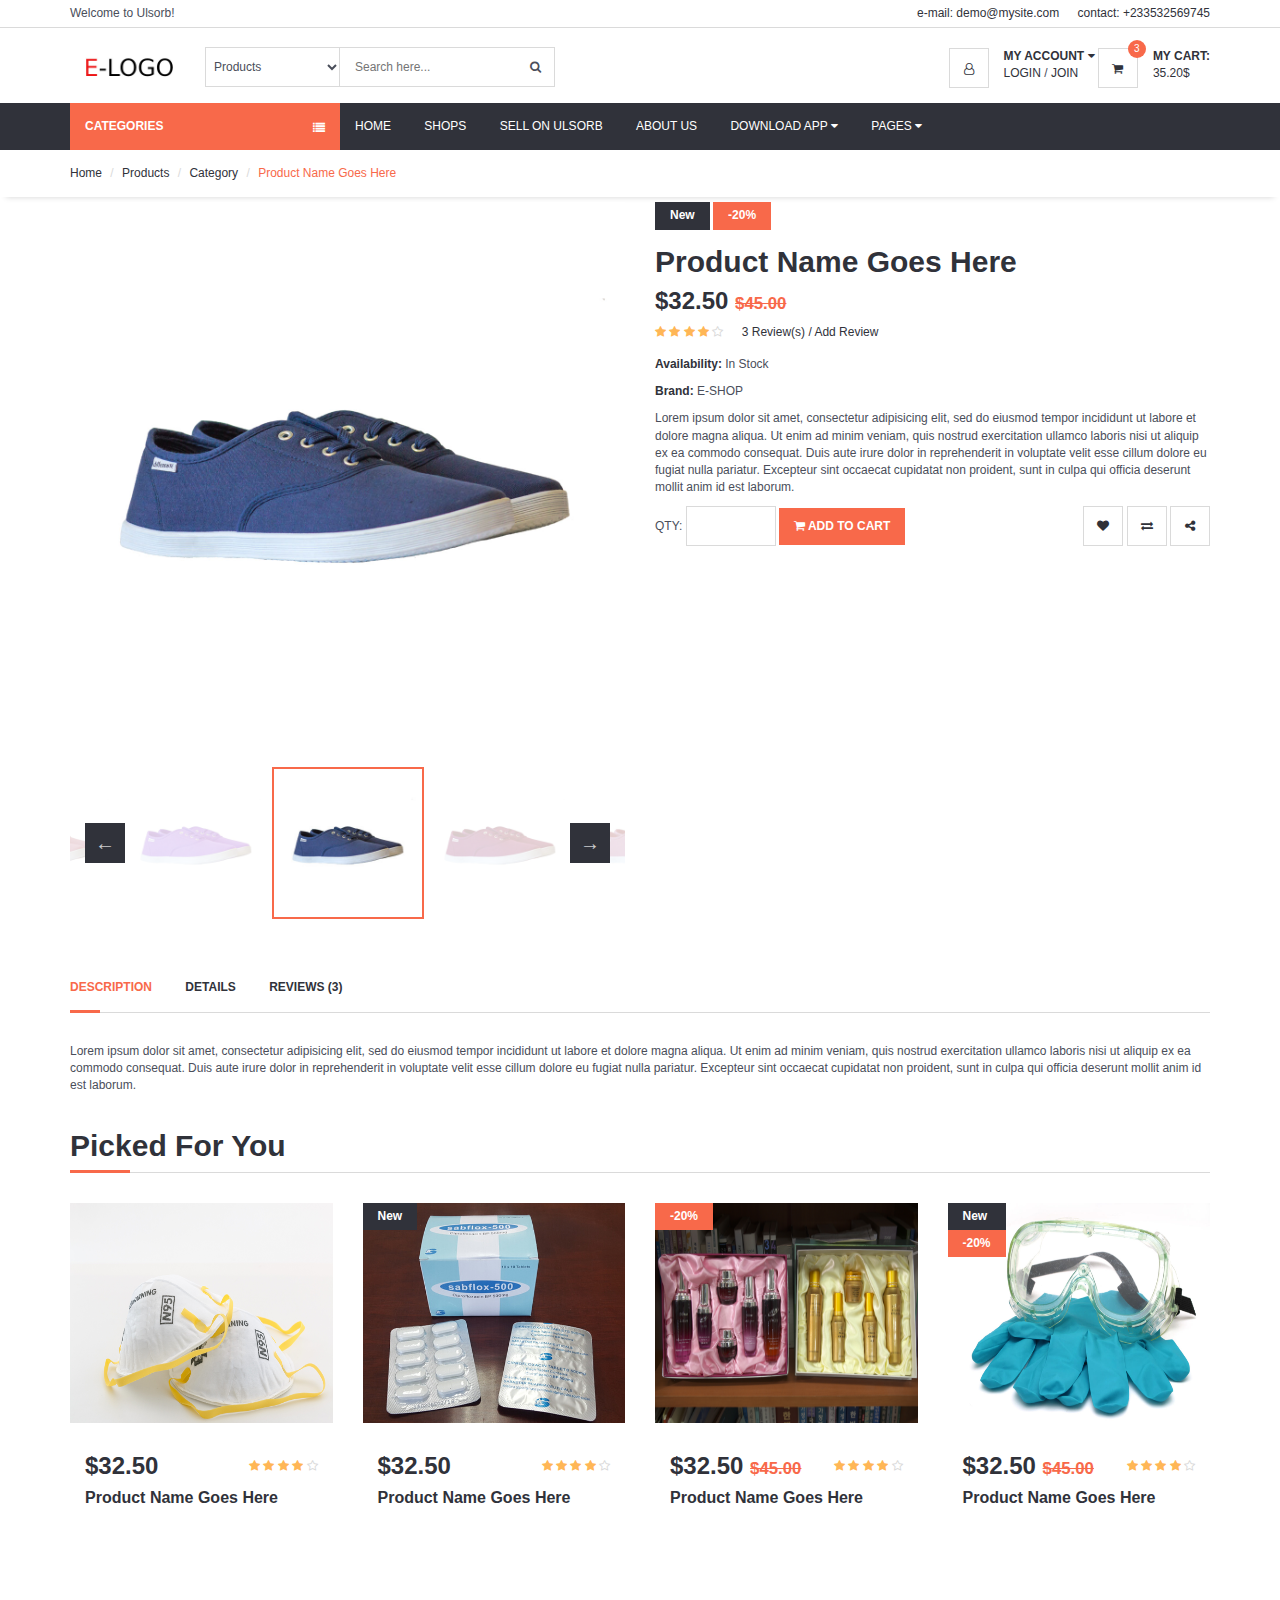
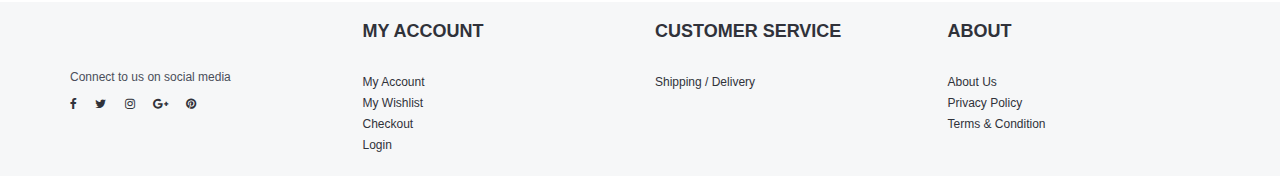
==== commit 51c03e75: "added images from windows" ====
--- a/product-page.html
+++ b/product-page.html
@@ -409,80 +409,6 @@
 								</div>
 							</div>
 						</li>
-						<!-- <li><a href="#">Computer & Office</a></li> -->
-						<!-- <li><a href="#">Health equipment</a></li> -->
-						<!-- <li class="dropdown side-dropdown">
-							<a class="dropdown-toggle" data-toggle="dropdown" aria-expanded="true">Cosmetics & beauty <i class="fa fa-angle-right"></i></a>
-							<div class="custom-menu">
-								<div class="row">
-									<div class="col-md-4">
-										<ul class="list-links">
-											<li>
-												<h3 class="list-links-title">Categories</h3></li>
-												<li><a href="#">All</a></li>
-												<li><a href="#">Drugs</a></li>
-												<li><a href="#">Health equipment</a></li>
-												<li><a href="#">Cosmetics & beauty</a></li>
-												<li><a href="#">Delivery</a></li>
-										</ul>
-										<hr>
-										<ul class="list-links">
-											<li>
-												<h3 class="list-links-title">Categories</h3></li>
-												<li><a href="#">All</a></li>
-												<li><a href="#">Drugs</a></li>
-												<li><a href="#">Health equipment</a></li>
-												<li><a href="#">Cosmetics & beauty</a></li>
-												<li><a href="#">Delivery</a></li>
-										</ul>
-										<hr class="hidden-md hidden-lg">
-									</div>
-									<div class="col-md-4">
-										<ul class="list-links">
-											<li>
-												<h3 class="list-links-title">Categories</h3></li>
-											<li><a href="#">All</a></li>
-											<li><a href="#">Drugs</a></li>
-											<li><a href="#">Health equipment</a></li>
-											<li><a href="#">Cosmetics & beauty</a></li>
-											<li><a href="#">Delivery</a></li>
-										</ul>
-										<hr>
-										<ul class="list-links">
-											<li>
-												<h3 class="list-links-title">Categories</h3></li>
-											<li><a href="#">All</a></li>
-											<li><a href="#">Drugs</a></li>
-											<li><a href="#">Health equipment</a></li>
-											<li><a href="#">Cosmetics & beauty</a></li>
-											<li><a href="#">Delivery</a></li>
-										</ul>
-										<hr class="hidden-md hidden-lg">
-									</div>
-									<div class="col-md-4">
-										<ul class="list-links">
-											<li>
-												<h3 class="list-links-title">Categories</h3></li>
-											<li><a href="#">All</a></li>
-											<li><a href="#">Drugs</a></li>
-											<li><a href="#">Health equipment</a></li>
-											<li><a href="#">Cosmetics & beauty</a></li>
-											<li><a href="#">Delivery</a></li>
-										</ul>
-										<hr>
-										<ul class="list-links">
-											<li>
-												<h3 class="list-links-title">Categories</h3></li>
-											<li><a href="#">All</a></li>
-											<li><a href="#">Drugs</a></li>
-											<li><a href="#">Health equipment</a></li>
-											<li><a href="#">Cosmetics & beauty</a></li>
-											<li><a href="#">Delivery</a></li>
-										</ul>
-									</div>
-								</div>
-							</div>
-						</li> -->
 						<li class="dropdown side-dropdown">
 							<a class="dropdown-toggle" data-toggle="dropdown" aria-expanded="true">Suppliers<i class="fa fa-angle-right"></i></a>
 							<div class="custom-menu">
@@ -537,145 +463,7 @@
 					<ul class="menu-list">
 						<li><a href="./index.html">Home</a></li>
 						<li><a href="#">Shops</a></li>
-						<!-- <li class="dropdown mega-dropdown"><a class="dropdown-toggle" data-toggle="dropdown" aria-expanded="true">Health Equipments <i class="fa fa-caret-down"></i></a>
-							<div class="custom-menu">
-								<div class="row">
-									<div class="col-md-4">
-										<ul class="list-links">
-											<li>
-												<h3 class="list-links-title">Categories</h3></li>
-											<li><a href="#">All</a></li>
-											<li><a href="#">Drugs</a></li>
-											<li><a href="#">Health equipment</a></li>
-											<li><a href="#">Cosmetics & beauty</a></li>
-											<li><a href="#">Delivery</a></li>
-										</ul>
-										<hr class="hidden-md hidden-lg">
-									</div>
-									<div class="col-md-4">
-										<ul class="list-links">
-											<li>
-												<h3 class="list-links-title">Categories</h3></li>
-											<li><a href="#">All</a></li>
-											<li><a href="#">Drugs</a></li>
-											<li><a href="#">Health equipment</a></li>
-											<li><a href="#">Cosmetics & beauty</a></li>
-											<li><a href="#">Delivery</a></li>
-										</ul>
-										<hr class="hidden-md hidden-lg">
-									</div>
-									<div class="col-md-4">
-										<ul class="list-links">
-											<li>
-												<h3 class="list-links-title">Categories</h3></li>
-											<li><a href="#">All</a></li>
-											<li><a href="#">Drugs</a></li>
-											<li><a href="#">Health equipment</a></li>
-											<li><a href="#">Cosmetics & beauty</a></li>
-											<li><a href="#">Delivery</a></li>
-										</ul>
-									</div>
-								</div>
-								<div class="row hidden-sm hidden-xs">
-									<div class="col-md-12">
-										<hr>
-										<a class="banner banner-1" href="#">
-											<img src="./img/health-equipment.jpg" alt="">
-											<div class="banner-caption text-center">
-												<h2 class="white-color">NEW COLLECTION</h2>
-												<h3 class="white-color font-weak">HOT DEAL</h3>
-											</div>
-										</a>
-									</div>
-								</div>
-							</div>
-						</li> -->
-						<!-- <li class="dropdown mega-dropdown full-width"><a class="dropdown-toggle" data-toggle="dropdown" aria-expanded="true">Drugs <i class="fa fa-caret-down"></i></a>
-							<div class="custom-menu">
-								<div class="row">
-									<div class="col-md-3">
-										<div class="hidden-sm hidden-xs">
-											<a class="banner banner-1" href="#">
-												<img src="./img/drug1.jpg"  alt="drug image" class="drug-image">
-												<div class="banner-caption text-center">
-													<h3 class="white-color text-uppercase">Women’s</h3>
-												</div>
-											</a>
-											<hr>
-										</div>
-										<ul class="list-links">
-											<li>
-												<h3 class="list-links-title">Categories</h3></li>
-											<li><a href="#">All</a></li>
-											<li><a href="#">Drugs</a></li>
-											<li><a href="#">Health equipment</a></li>
-											<li><a href="#">Cosmetics & beauty</a></li>
-											<li><a href="#">Delivery</a></li>
-										</ul>
-									</div>
-									<div class="col-md-3">
-										<div class="hidden-sm hidden-xs">
-											<a class="banner banner-1" href="#">
-												<img src="./img/drug2.jpg"  alt="drug image" class="drug-image">
-												<div class="banner-caption text-center">
-													<h3 class="white-color text-uppercase">Men’s</h3>
-												</div>
-											</a>
-										</div>
-										<hr>
-										<ul class="list-links">
-											<li>
-												<h3 class="list-links-title">Categories</h3></li>
-											<li><a href="#">All</a></li>
-											<li><a href="#">Drugs</a></li>
-											<li><a href="#">Health equipment</a></li>
-											<li><a href="#">Cosmetics & beauty</a></li>
-											<li><a href="#">Delivery</a></li>
-										</ul>
-									</div>
-									<div class="col-md-3">
-										<div class="hidden-sm hidden-xs">
-											<a class="banner banner-1" href="#">
-												<img src="./img/drug3.jpg"  alt="drug image" class="drug-image">
-												<div class="banner-caption text-center">
-													<h3 class="white-color text-uppercase">Accessories</h3>
-												</div>
-											</a>
-										</div>
-										<hr>
-										<ul class="list-links">
-											<li>
-												<h3 class="list-links-title">Categories</h3></li>
-											<li><a href="#">All</a></li>
-											<li><a href="#">Drugs</a></li>
-											<li><a href="#">Health equipment</a></li>
-											<li><a href="#">Cosmetics & beauty</a></li>
-											<li><a href="#">Delivery</a></li>
-										</ul>
-									</div>
-									<div class="col-md-3">
-										<div class="hidden-sm hidden-xs">
-											<a class="banner banner-1" href="#">
-												<img src="./img/drug4.jpg" alt="drug image" class="drug-image">
-												<div class="banner-caption text-center">
-													<h3 class="white-color text-uppercase">Bags</h3>
-												</div>
-											</a>
-										</div>
-										<hr>
-										<ul class="list-links">
-											<li>
-												<h3 class="list-links-title">Categories</h3></li>
-											<li><a href="#">All</a></li>
-											<li><a href="#">Drugs</a></li>
-											<li><a href="#">Health equipment</a></li>
-											<li><a href="#">Cosmetics & beauty</a></li>
-											<li><a href="#">Delivery</a></li>
-										</ul>
-									</div>
-								</div>
-							</div>
-						</li> -->
+						
 						<li><a href="#">Sell on Ulsorb</a></li>
 						<li><a href="#">About Us</a></li>
 						<li class="dropdown default-dropdown"><a class="dropdown-toggle" data-toggle="dropdown" aria-expanded="true">Download App <i class="fa fa-caret-down"></i></a>
@@ -774,7 +562,7 @@
 							<p><strong>Brand:</strong> E-SHOP</p>
 							<p>Lorem ipsum dolor sit amet, consectetur adipisicing elit, sed do eiusmod tempor incididunt ut labore et dolore magna aliqua. Ut enim ad minim veniam, quis nostrud exercitation ullamco laboris nisi ut aliquip ex ea commodo consequat. Duis aute irure
 								dolor in reprehenderit in voluptate velit esse cillum dolore eu fugiat nulla pariatur. Excepteur sint occaecat cupidatat non proident, sunt in culpa qui officia deserunt mollit anim id est laborum.</p>
-							<div class="product-options">
+							<!-- <div class="product-options">
 								<ul class="size-option">
 									<li><span class="text-uppercase">Size:</span></li>
 									<li class="active"><a href="#">S</a></li>
@@ -788,7 +576,7 @@
 									<li><a href="#" style="background-color:#BF6989;"></a></li>
 									<li><a href="#" style="background-color:#9A54D8;"></a></li>
 								</ul>
-							</div>
+							</div> -->
 
 							<div class="product-btns">
 								<div class="qty-input">
@@ -947,8 +735,8 @@
 				<div class="col-md-3 col-sm-6 col-xs-6">
 					<div class="product product-single">
 						<div class="product-thumb">
-							<button class="main-btn quick-view"><i class="fa fa-search-plus"></i> Quick view</button>
-							<img src="./img/product04.jpg" alt="">
+							<!-- <button class="main-btn quick-view"><i class="fa fa-search-plus"></i> Quick view</button> -->
+							<img src="./img/mac14.png" alt="">
 						</div>
 						<div class="product-body">
 							<h3 class="product-price">$32.50</h3>
@@ -977,8 +765,8 @@
 							<div class="product-label">
 								<span>New</span>
 							</div>
-							<button class="main-btn quick-view"><i class="fa fa-search-plus"></i> Quick view</button>
-							<img src="./img/product03.jpg" alt="">
+							<!-- <button class="main-btn quick-view"><i class="fa fa-search-plus"></i> Quick view</button> -->
+							<img src="./img/drug7.jpg" alt="">
 						</div>
 						<div class="product-body">
 							<h3 class="product-price">$32.50</h3>
@@ -1007,8 +795,8 @@
 							<div class="product-label">
 								<span class="sale">-20%</span>
 							</div>
-							<button class="main-btn quick-view"><i class="fa fa-search-plus"></i> Quick view</button>
-							<img src="./img/product02.jpg" alt="">
+							<!-- <button class="main-btn quick-view"><i class="fa fa-search-plus"></i> Quick view</button> -->
+							<img src="./img/cos13.jpg" alt="">
 						</div>
 						<div class="product-body">
 							<h3 class="product-price">$32.50 <del class="product-old-price">$45.00</del></h3>
@@ -1038,8 +826,8 @@
 								<span>New</span>
 								<span class="sale">-20%</span>
 							</div>
-							<button class="main-btn quick-view"><i class="fa fa-search-plus"></i> Quick view</button>
-							<img src="./img/product01.jpg" alt="">
+							<!-- <button class="main-btn quick-view"><i class="fa fa-search-plus"></i> Quick view</button> -->
+							<img src="./img/mac13.jpg" alt="">
 						</div>
 						<div class="product-body">
 							<h3 class="product-price">$32.50 <del class="product-old-price">$45.00</del></h3>
--- a/css/style.css
+++ b/css/style.css
@@ -905,6 +905,7 @@
 
 .product.product-single .product-thumb>img {
   width: 100%;
+  height: 220px;
 }
 
 .product.product-single .product-thumb:after {
@@ -1746,6 +1747,9 @@
   font-size: 1.5rem !important;
 }
 
+.small-banner>img{
+  height: 376px;
+}
 
 
 /*=========================================================
